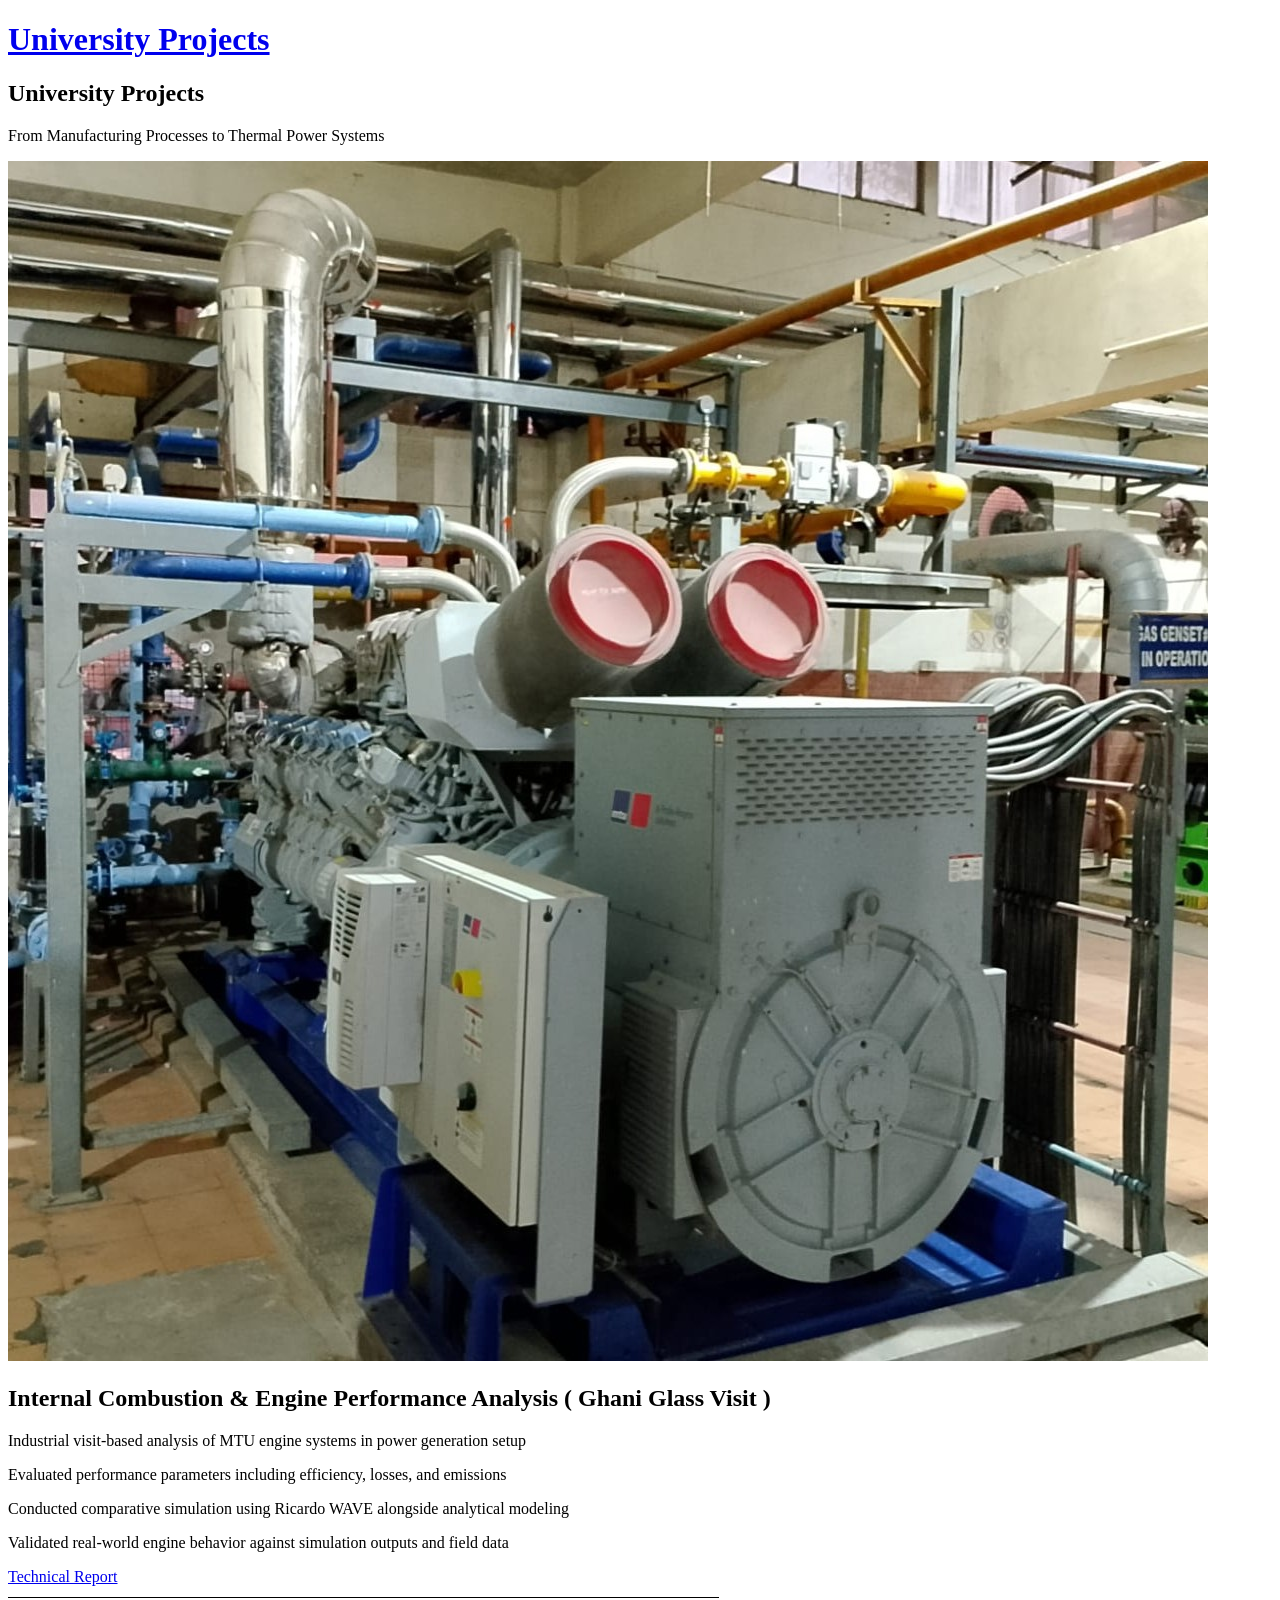
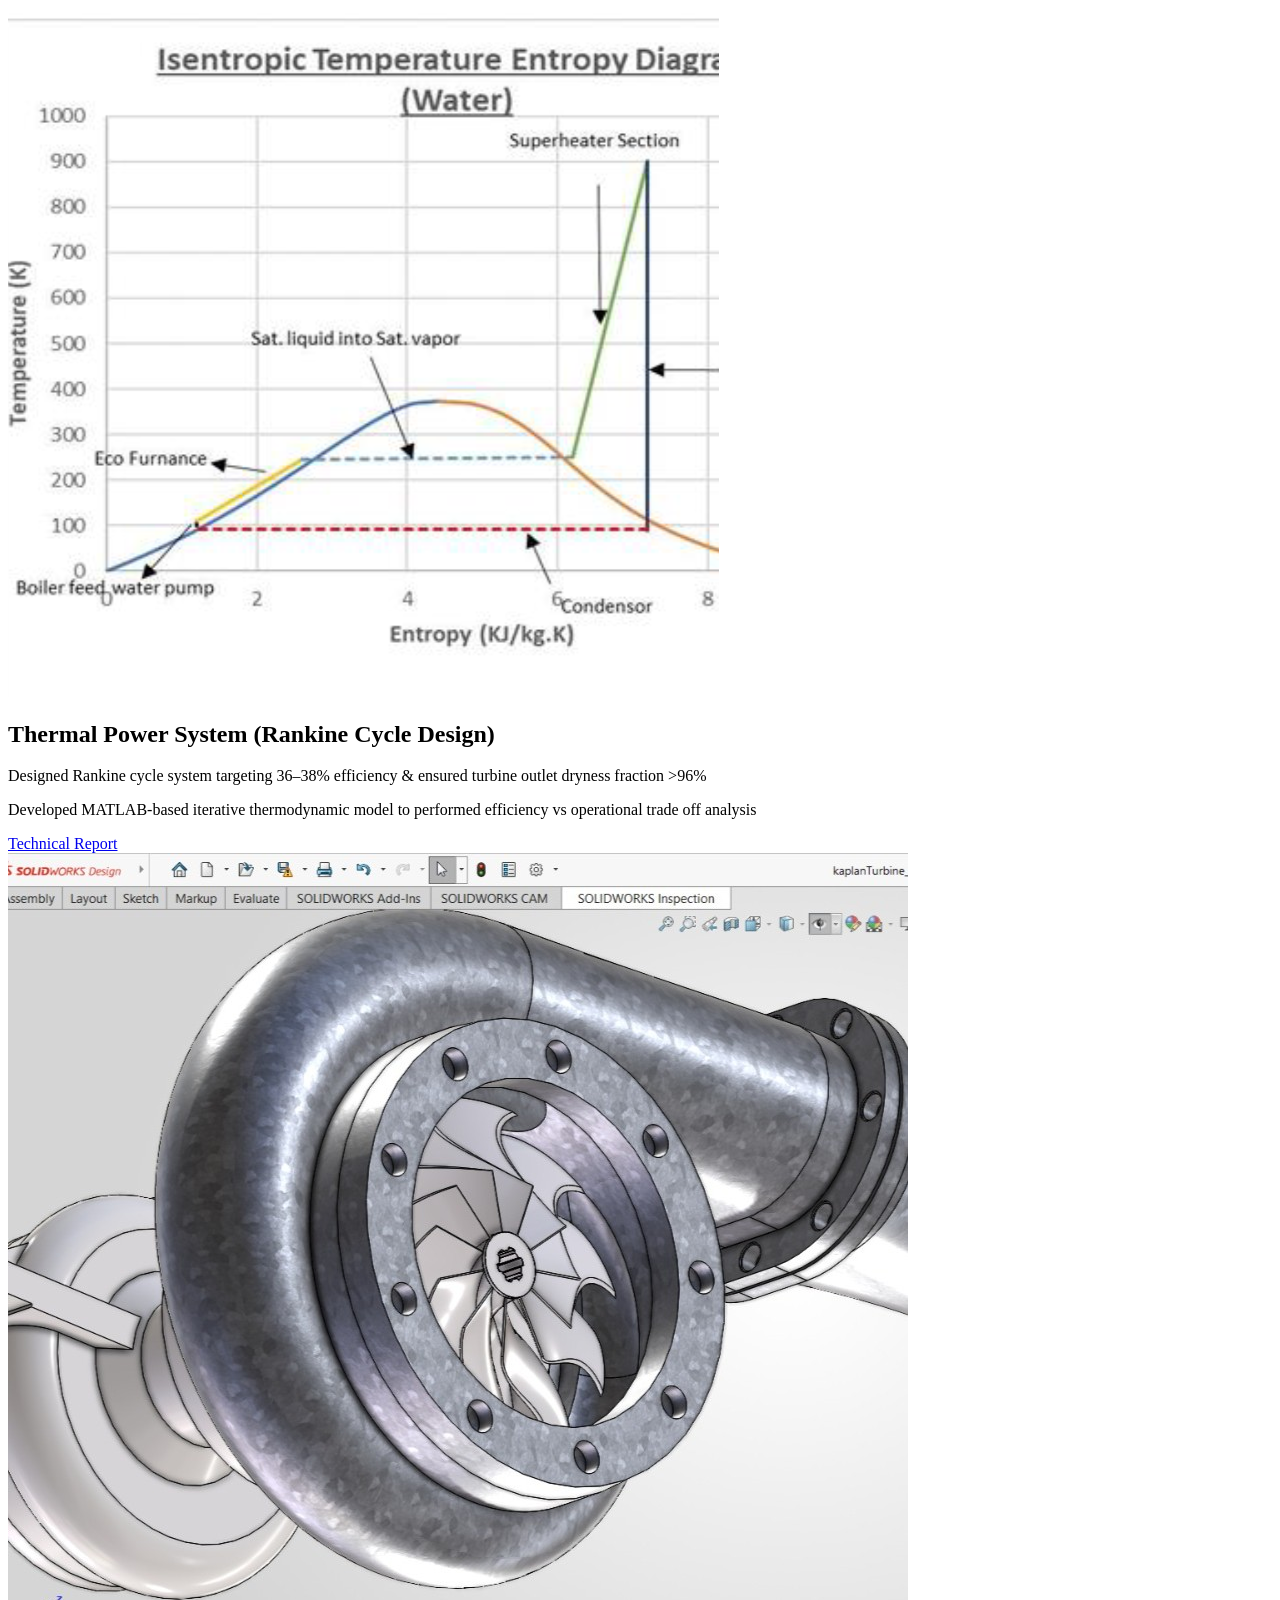
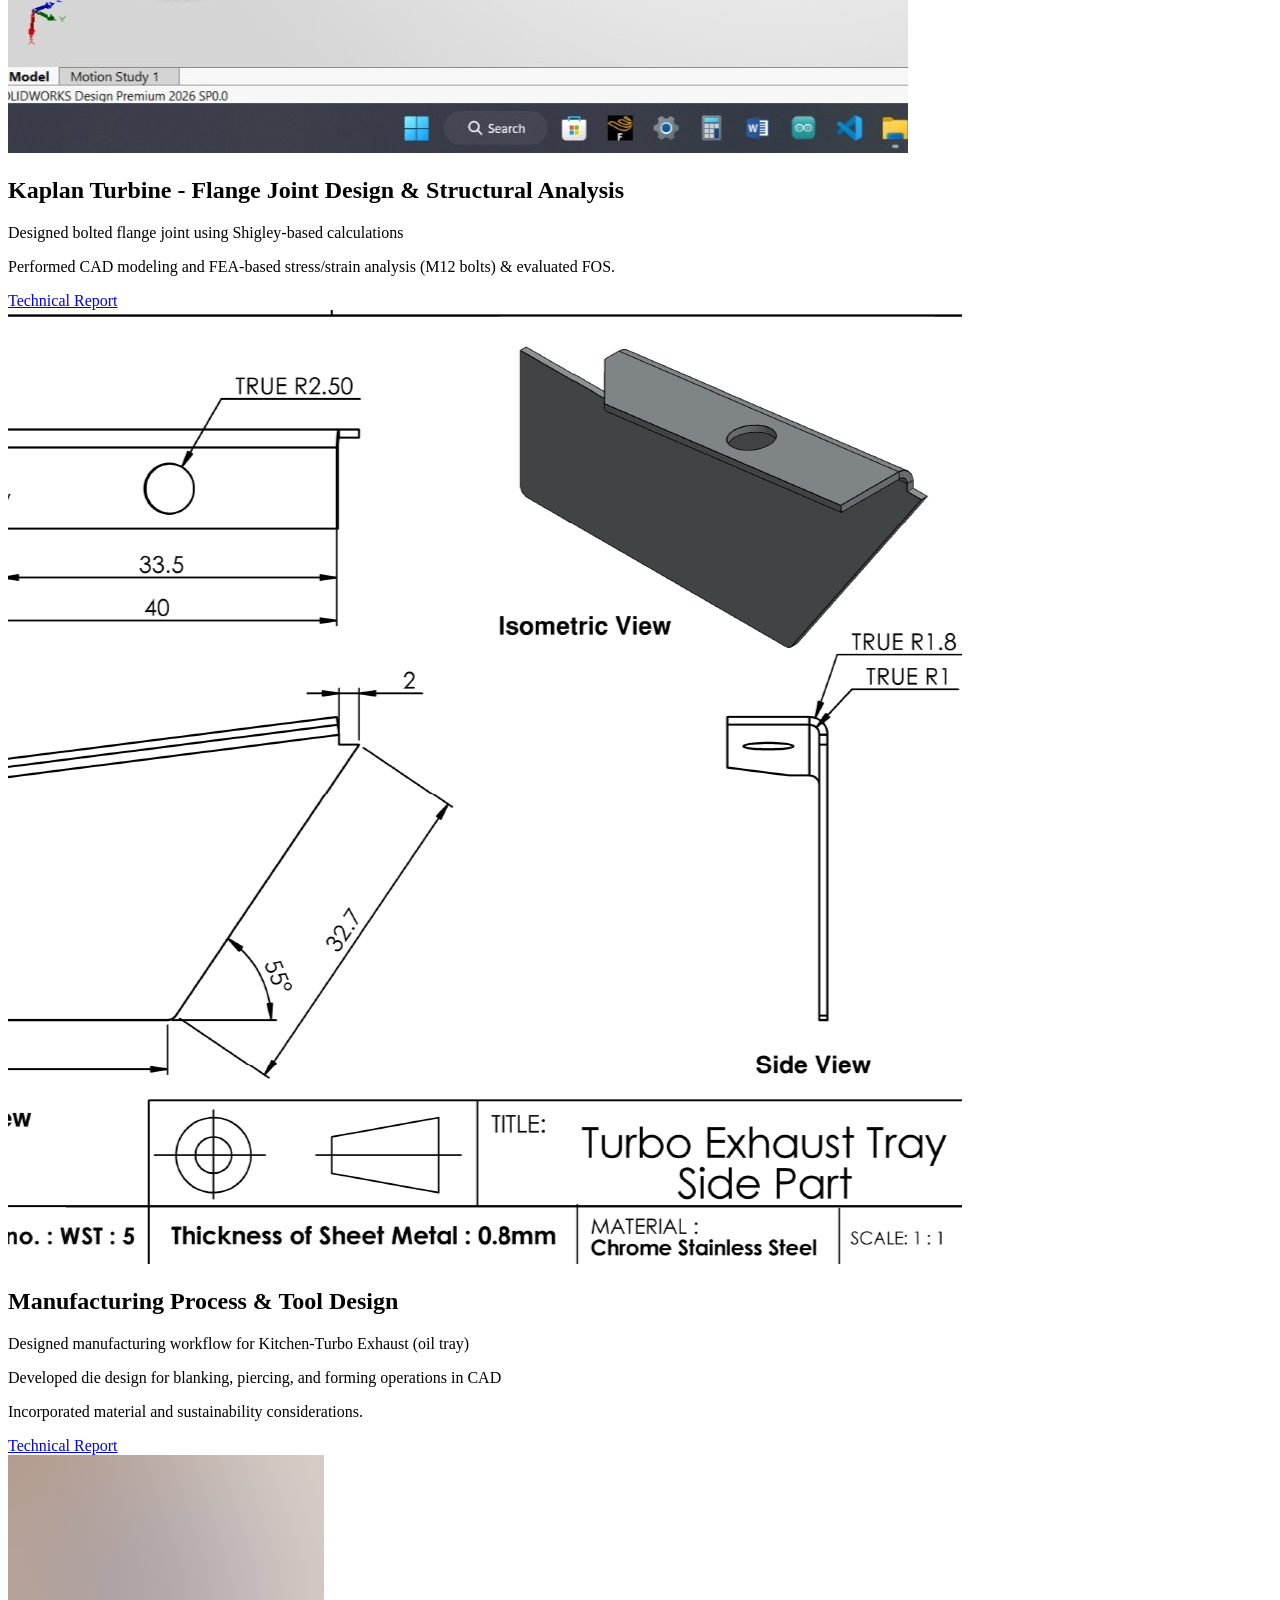
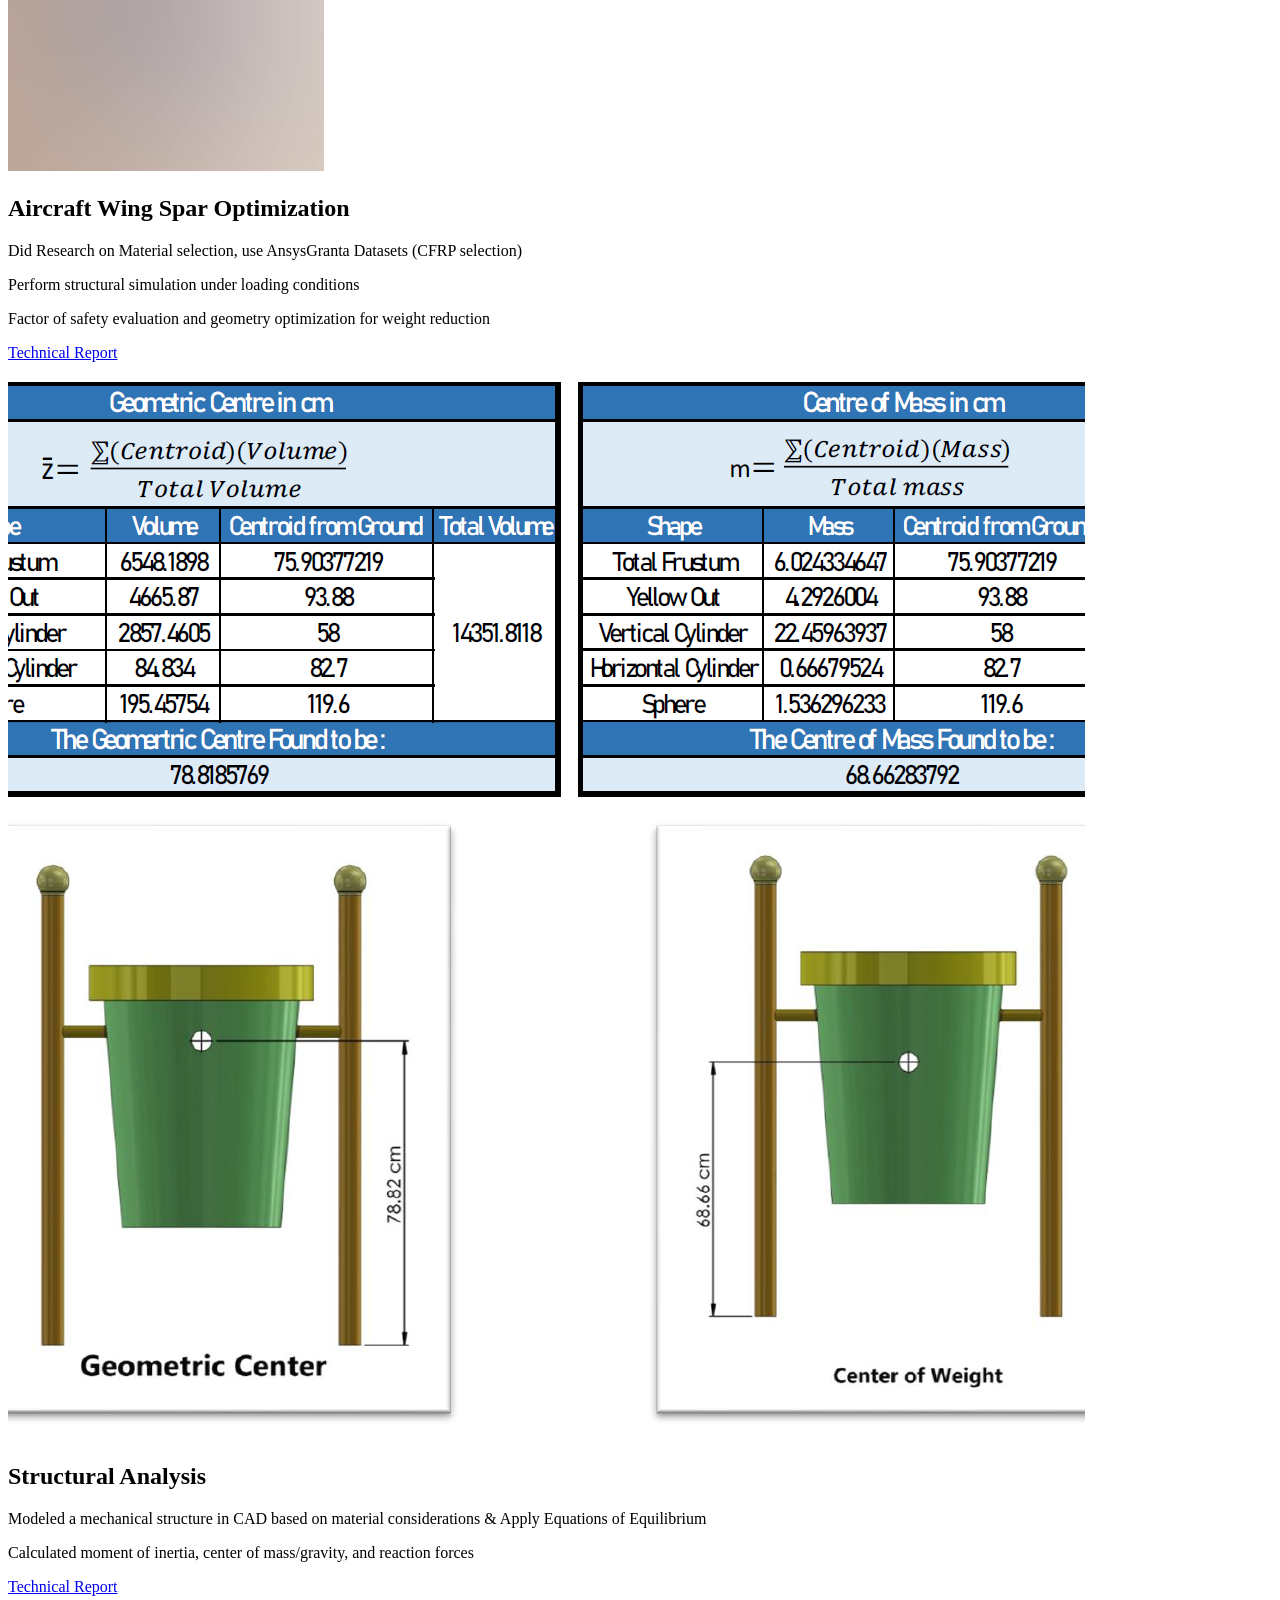
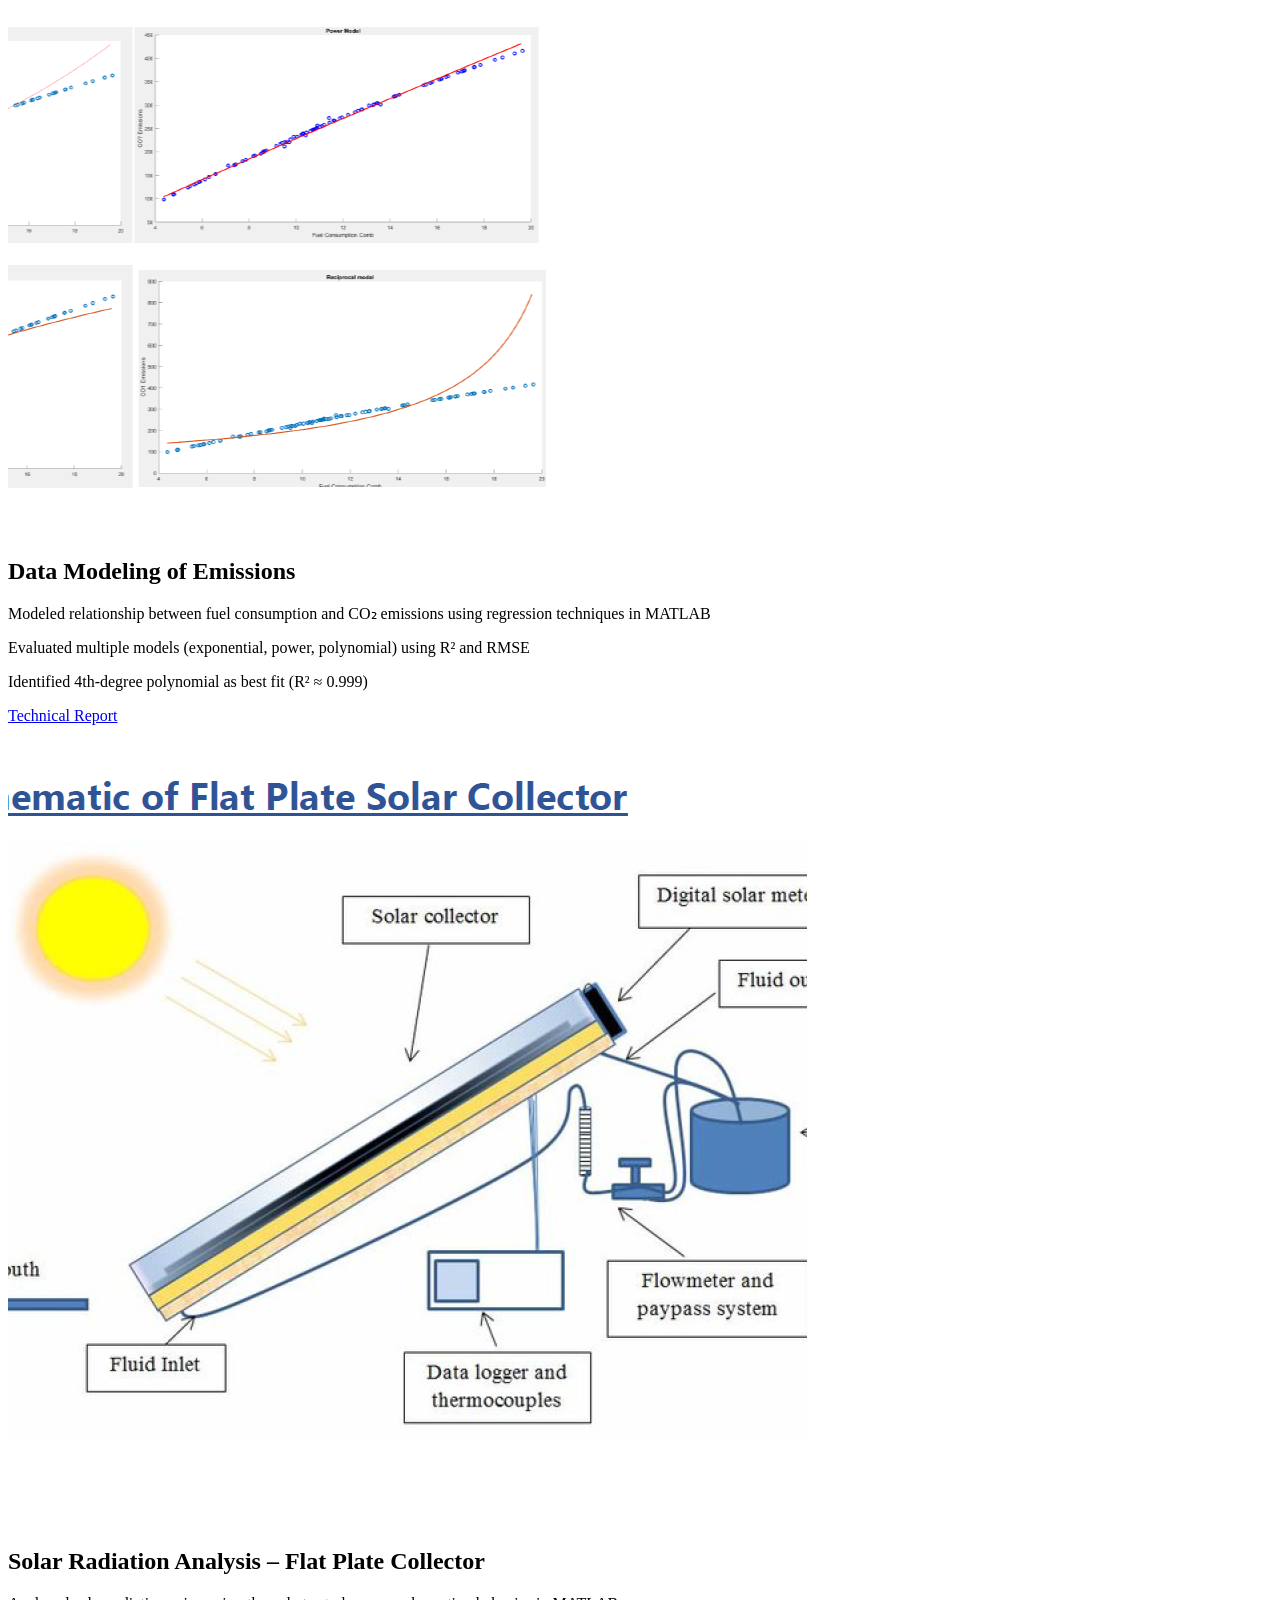
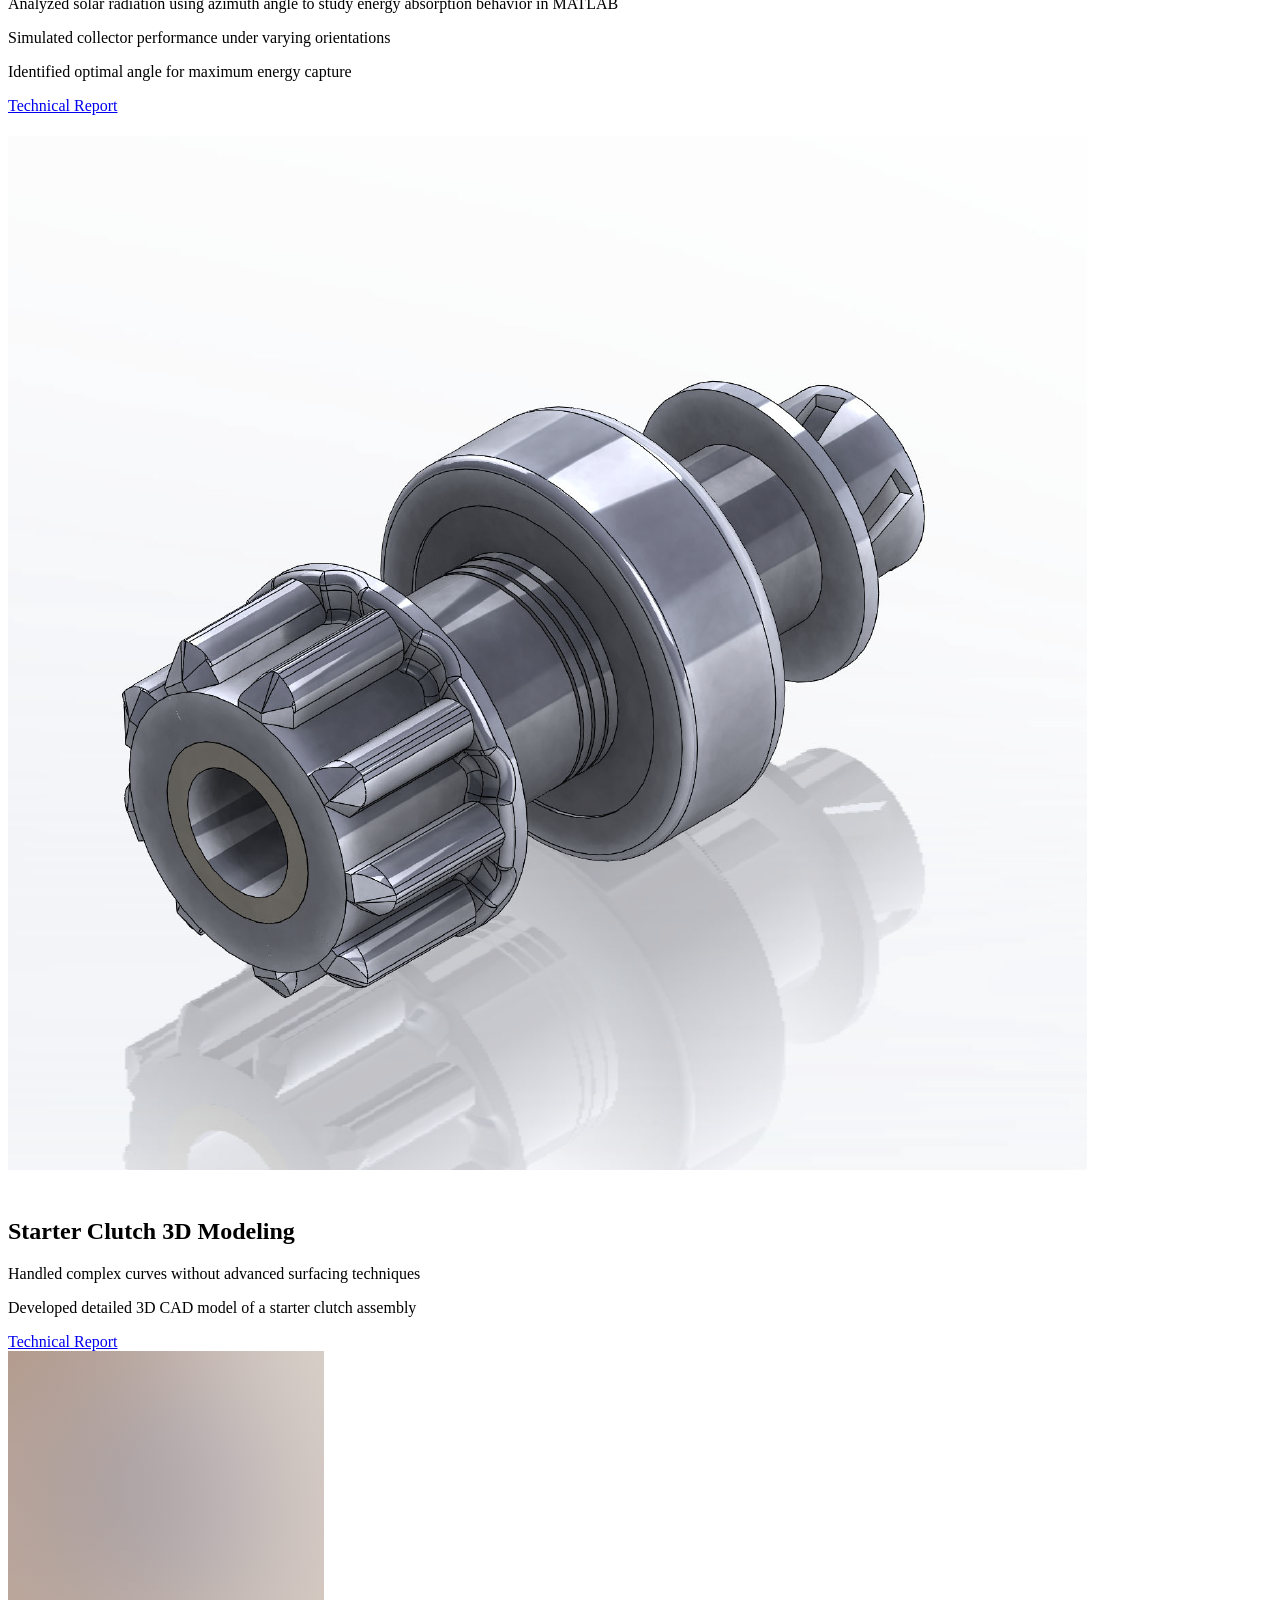
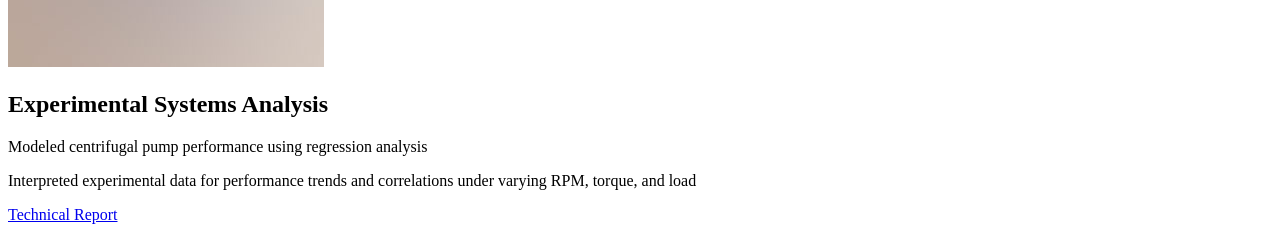
==== page2.html @ 6cd852c3 "Add files via upload initial Commit" ====
<!DOCTYPE HTML>
<!--
	Solid State by HTML5 UP
	html5up.net | @ajlkn
	Free for personal and commercial use under the CCA 3.0 license (html5up.net/license)
-->
<html>
	<head>
		<title>University Projects</title>
		<meta charset="utf-8" />
		<meta name="viewport" content="width=device-width, initial-scale=1, user-scalable=no" />
		<link rel="stylesheet" href="assets2/css/main.css" />
		<noscript><link rel="stylesheet" href="assets2/css/noscript.css" /></noscript>
	</head>
	<body class="is-preload">

		<!-- Page Wrapper -->
			<div id="page-wrapper">

				<!-- Header -->
					<header id="header" class="alt">
						<h1><a href="page2.html">University Projects</a></h1>
						<!-- <nav>
							<a href="#menu">Menu</a>
						</nav> -->
					</header>

				<!-- Menu -->
					<!-- <nav id="menu">
						<div class="inner">
							<h2>Menu</h2>
							<ul class="links">
								<li><a href="page2.html">Home</a></li>
								<li><a href="generic2.html">Generic</a></li>
								<li><a href="elements2.html">Elements</a></li>
								<li><a href="#">Log In</a></li>
								<li><a href="#">Sign Up</a></li>
							</ul>
							<a href="#" class="close">Close</a>
						</div>
					</nav> -->

				<!-- Banner -->
					<section id="banner">
						<div class="inner">
							<div class="logo"><span class="icon fa-gem"></span></div>
							<h2>University Projects</h2>
							<p>From Manufacturing Processes to Thermal Power Systems <a href="http://html5up.net"></a></p>
						</div>
					</section>

				<!-- Wrapper -->
					<section id="wrapper">

						<!-- One -->
							<section id="one" class="wrapper spotlight style1">
								<div class="inner">
									<a href="#" class="image"><img src="images2/ice.jpeg" alt="" /></a>
									<div class="content">
										<h2 class="major">Internal Combustion & Engine Performance Analysis ( Ghani Glass Visit )</h2>
										<p>Industrial visit-based analysis of MTU engine systems in power generation setup</p>
										<p>Evaluated performance parameters including efficiency, losses, and emissions</p>
										<p>Conducted comparative simulation using Ricardo WAVE alongside analytical modeling</p>
										<p>Validated real-world engine behavior against simulation outputs and field data</p>
										<a href="#" class="special">Technical Report</a>
									</div>
								</div>
							</section>

						<!-- Two -->
							<section id="two" class="wrapper alt spotlight style2">
								<div class="inner">
									<a href="#" class="image"><img src="images2/thermal1.png" alt="" /></a>
									<div class="content">
										<h2 class="major">Thermal Power System (Rankine Cycle Design)</h2>
										<p>Designed Rankine cycle system targeting 36–38% efficiency & ensured turbine outlet dryness fraction >96%</p>
										<p>Developed MATLAB-based iterative thermodynamic model to performed efficiency vs operational trade off analysis</p>
										
										<a href="https://drive.google.com/file/d/1nB_y5zbzq7R1Y7K7EB54HgK-0HWBAfYI/view?usp=sharing" target="_blank" class="special">Technical Report</a>
									</div>
								</div>
							</section>
								<!-- three -->
							<section id="one" class="wrapper spotlight style1">
								<div class="inner">
									<a href="#" class="image"><img src="images2/kp.jpeg" alt="" /></a>
									<div class="content">
										<h2 class="major">Kaplan Turbine - Flange Joint Design & Structural Analysis</h2>
										<p>Designed bolted flange joint using Shigley-based calculations</p>
										<p>Performed CAD modeling and FEA-based stress/strain analysis (M12 bolts) & evaluated FOS.</p>
										
										<a href="https://drive.google.com/file/d/1I39RmZcMcmU6kGN0QCAxuAPdp74fzm7q/view?usp=sharing" target="_blank" class="special">Technical Report</a>
									</div>
								</div>
							</section>

						<!-- four -->
							<section id="two" class="wrapper alt spotlight style2">
								<div class="inner">
									<a href="#" class="image"><img src="images2/mp1.png" alt="" /></a>
									<div class="content">
										<h2 class="major">Manufacturing Process & Tool Design</h2>
										<p>Designed manufacturing workflow for Kitchen-Turbo Exhaust (oil tray)</p>
										<p>Developed die design for blanking, piercing, and forming operations in CAD</p>
										<p>Incorporated material and sustainability considerations.</p>
										<a href="https://drive.google.com/file/d/1ueMYHFxAMDMn1oSh8d081AZLS5Joyvjn/view?usp=sharing" target="_blank" class="special">Technical Report</a>
									</div>
								</div>
							</section>
								<!-- five -->
							<section id="one" class="wrapper spotlight style1">
								<div class="inner">
									<a href="#" class="image"><img src="images/pic01.jpg" alt="" /></a>
									<div class="content">
										<h2 class="major">Aircraft Wing Spar Optimization</h2>
										<p>Did Research on Material selection, use AnsysGranta Datasets (CFRP selection)</p>
										<p>Perform structural simulation under loading conditions</p>
										<p>Factor of safety evaluation and geometry optimization for weight reduction</p>
										<a href="#" class="special">Technical Report</a>
									</div>
								</div>
							</section>

						<!-- six -->
							<section id="two" class="wrapper alt spotlight style2">
								<div class="inner">
									<a href="#" class="image"><img src="images2/Screenshot 2026-04-25 114020.png" alt="" /></a>
									<div class="content">
										<h2 class="major">Structural Analysis</h2>
										<p>Modeled a mechanical structure in CAD based on material considerations & Apply Equations of Equilibrium</p>
										<p>Calculated moment of inertia, center of mass/gravity, and reaction forces</p>
										<a href="https://drive.google.com/file/d/1sSp8M_a8eYDhjQosZzx58i2chsdJaMkI/view?usp=sharing" target="_blank" class="special">Technical Report</a>
									</div>
								</div>
							</section>
							<!-- 7 -->
							<section id="one" class="wrapper spotlight style1">
								<div class="inner">
									<a href="#" class="image"><img src="images2/Emi.png" alt="" /></a>
									<div class="content">
										<h2 class="major">Data Modeling of Emissions</h2>
										<p>Modeled relationship between fuel consumption and CO₂ emissions using regression techniques in MATLAB</p>
										<p>Evaluated multiple models (exponential, power, polynomial) using R² and RMSE</p>
										<p>Identified 4th-degree polynomial as best fit (R² ≈ 0.999)</p>
										<a href="https://drive.google.com/file/d/1Tia5TFleMOqprsgIyOMqoF8LqKXmfZaQ/view?usp=sharing" class="special" target="_blank">Technical Report</a>
									</div>
								</div>
							</section>

						<!-- 8 -->
							<section id="two" class="wrapper alt spotlight style2">
								<div class="inner">
									<a href="#" class="image"><img src="images2/Solar3.png" alt="" /></a>
									<div class="content">
										<h2 class="major">Solar Radiation Analysis – Flat Plate Collector</h2>
										<p>Analyzed solar radiation using azimuth angle to study energy absorption behavior in MATLAB</p>
										<p>Simulated collector performance under varying orientations</p>
										<p>Identified optimal angle for maximum energy capture</p>
										<a href="https://drive.google.com/file/d/1IbLuUAK3kCj7lvJBvNewKoncTzyoCCqj/view?usp=sharing" target="_blank" class="special">Technical Report</a>
									</div>
								</div>
							</section>
								<!-- 9 -->
							<section id="one" class="wrapper spotlight style2">
								<div class="inner">
									<a href="#" class="image"><img src="images2/Starter3.png" alt="" /></a>
									<div class="content">
										<h2 class="major">Starter Clutch 3D Modeling</h2>
										<p>Handled complex curves without advanced surfacing techniques</p>
										<p>Developed detailed 3D CAD model of a starter clutch assembly</p>
										
										<a href="https://drive.google.com/file/d/1pSkTH160Y3tqA0kxsOM-logdxmkZ5QwZ/view?usp=sharing" target="_blank" class="special">Technical Report</a>
									</div>
								</div>
							</section>

							<!-- 10 -->
							<section id="two" class="wrapper alt spotlight style2">
								<div class="inner">
									<a href="#" class="image"><img src="images/pic01.jpg" alt="" /></a>
									<div class="content">
										<h2 class="major">Experimental Systems Analysis</h2>
										<p>Modeled centrifugal pump performance using regression analysis</p>
										<p>Interpreted experimental data for performance trends and correlations under varying RPM, torque, and load</p>
										<a href="#" class="special">Technical Report</a>
									</div>
								</div>
							</section>

						

							</div>

		<!-- Scripts -->
			<script src="assets/js/jquery.min.js"></script>
			<script src="assets/js/jquery.scrollex.min.js"></script>
			<script src="assets/js/browser.min.js"></script>
			<script src="assets/js/breakpoints.min.js"></script>
			<script src="assets/js/util.js"></script>
			<script src="assets/js/main.js"></script>

	</body>
</html>
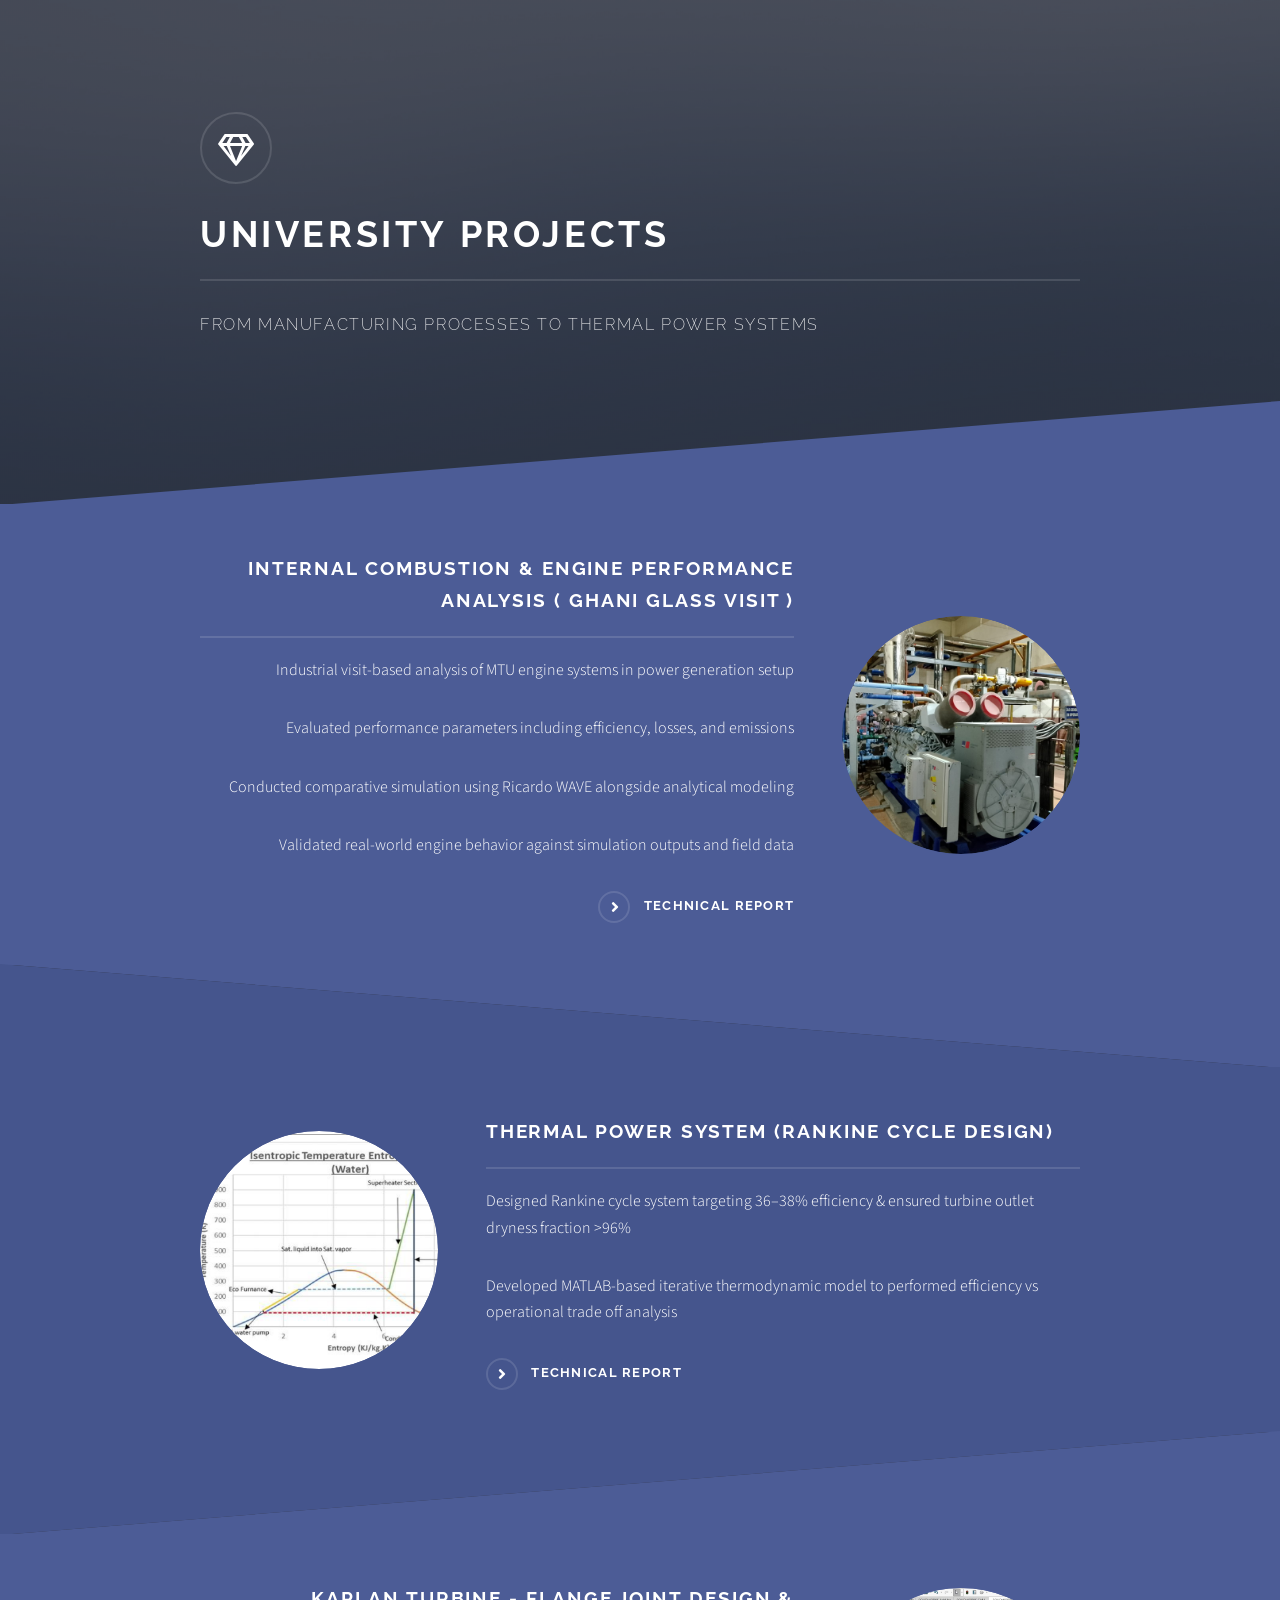
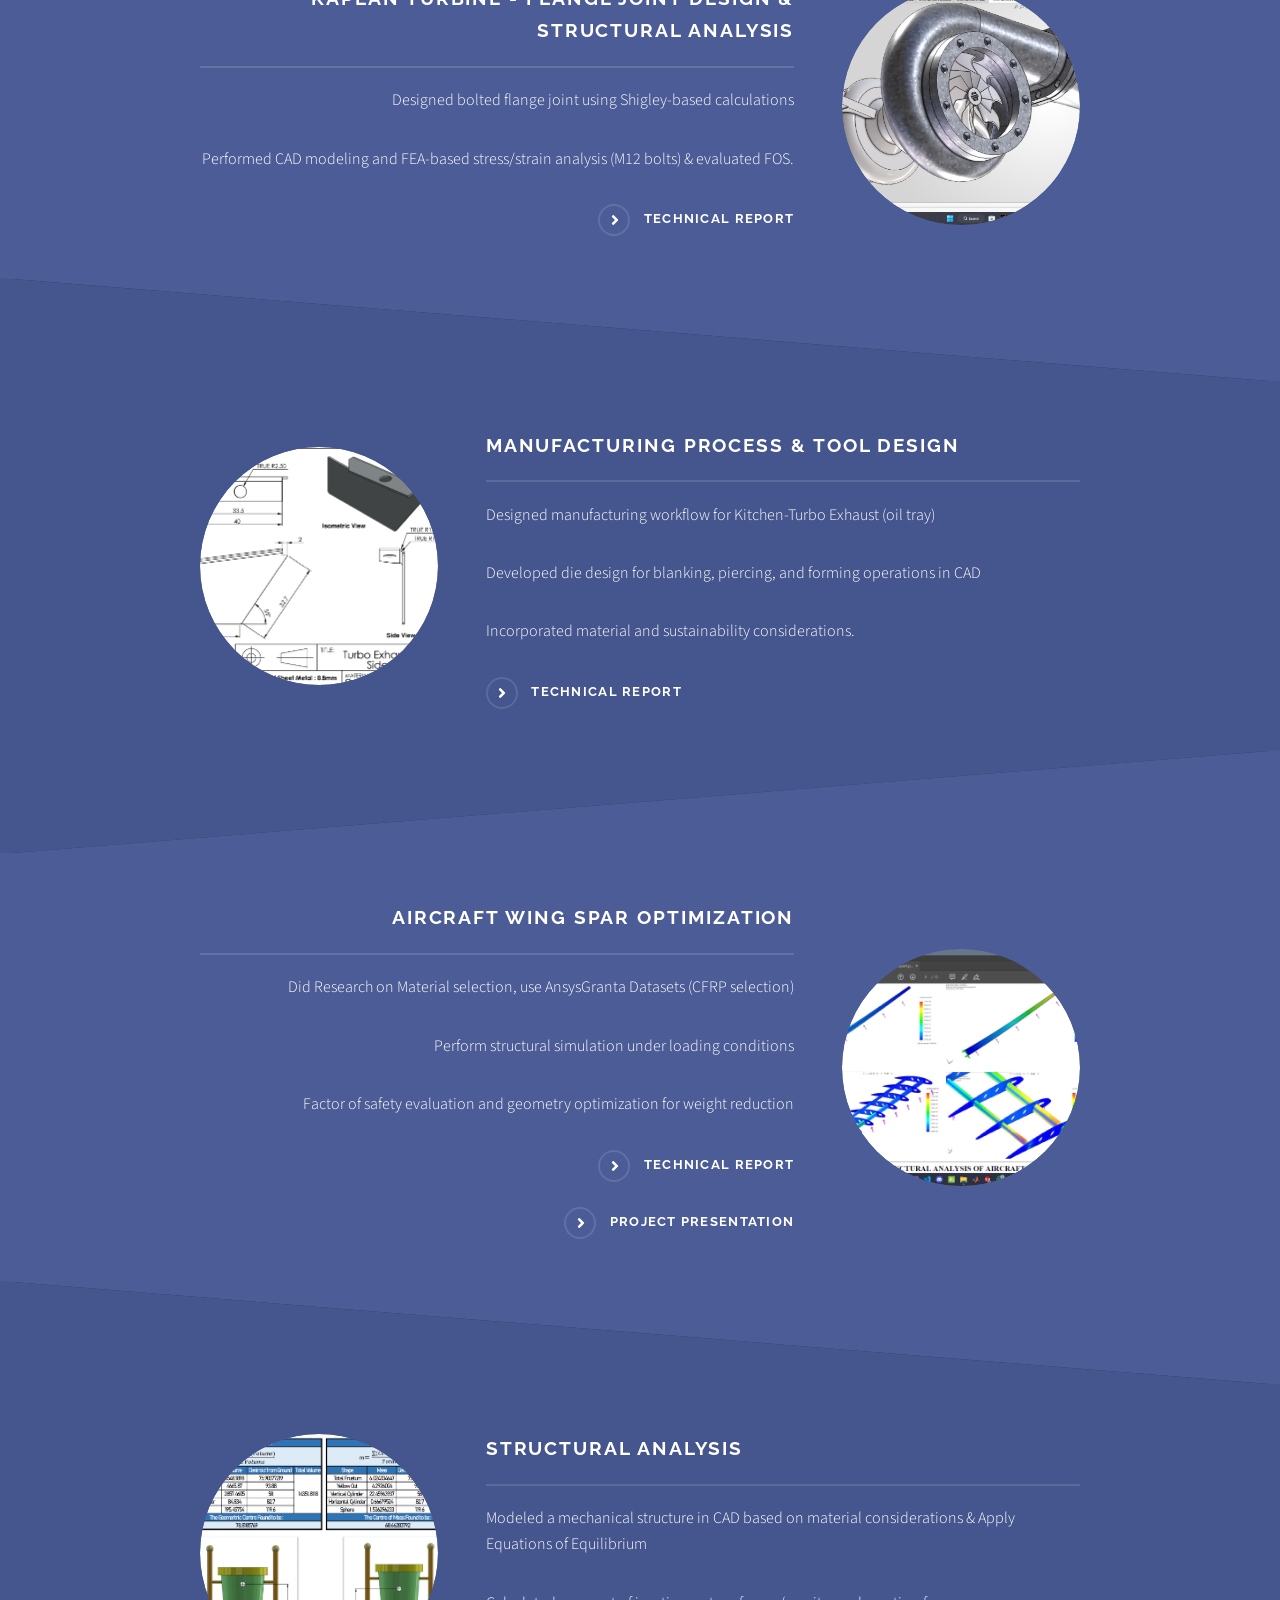
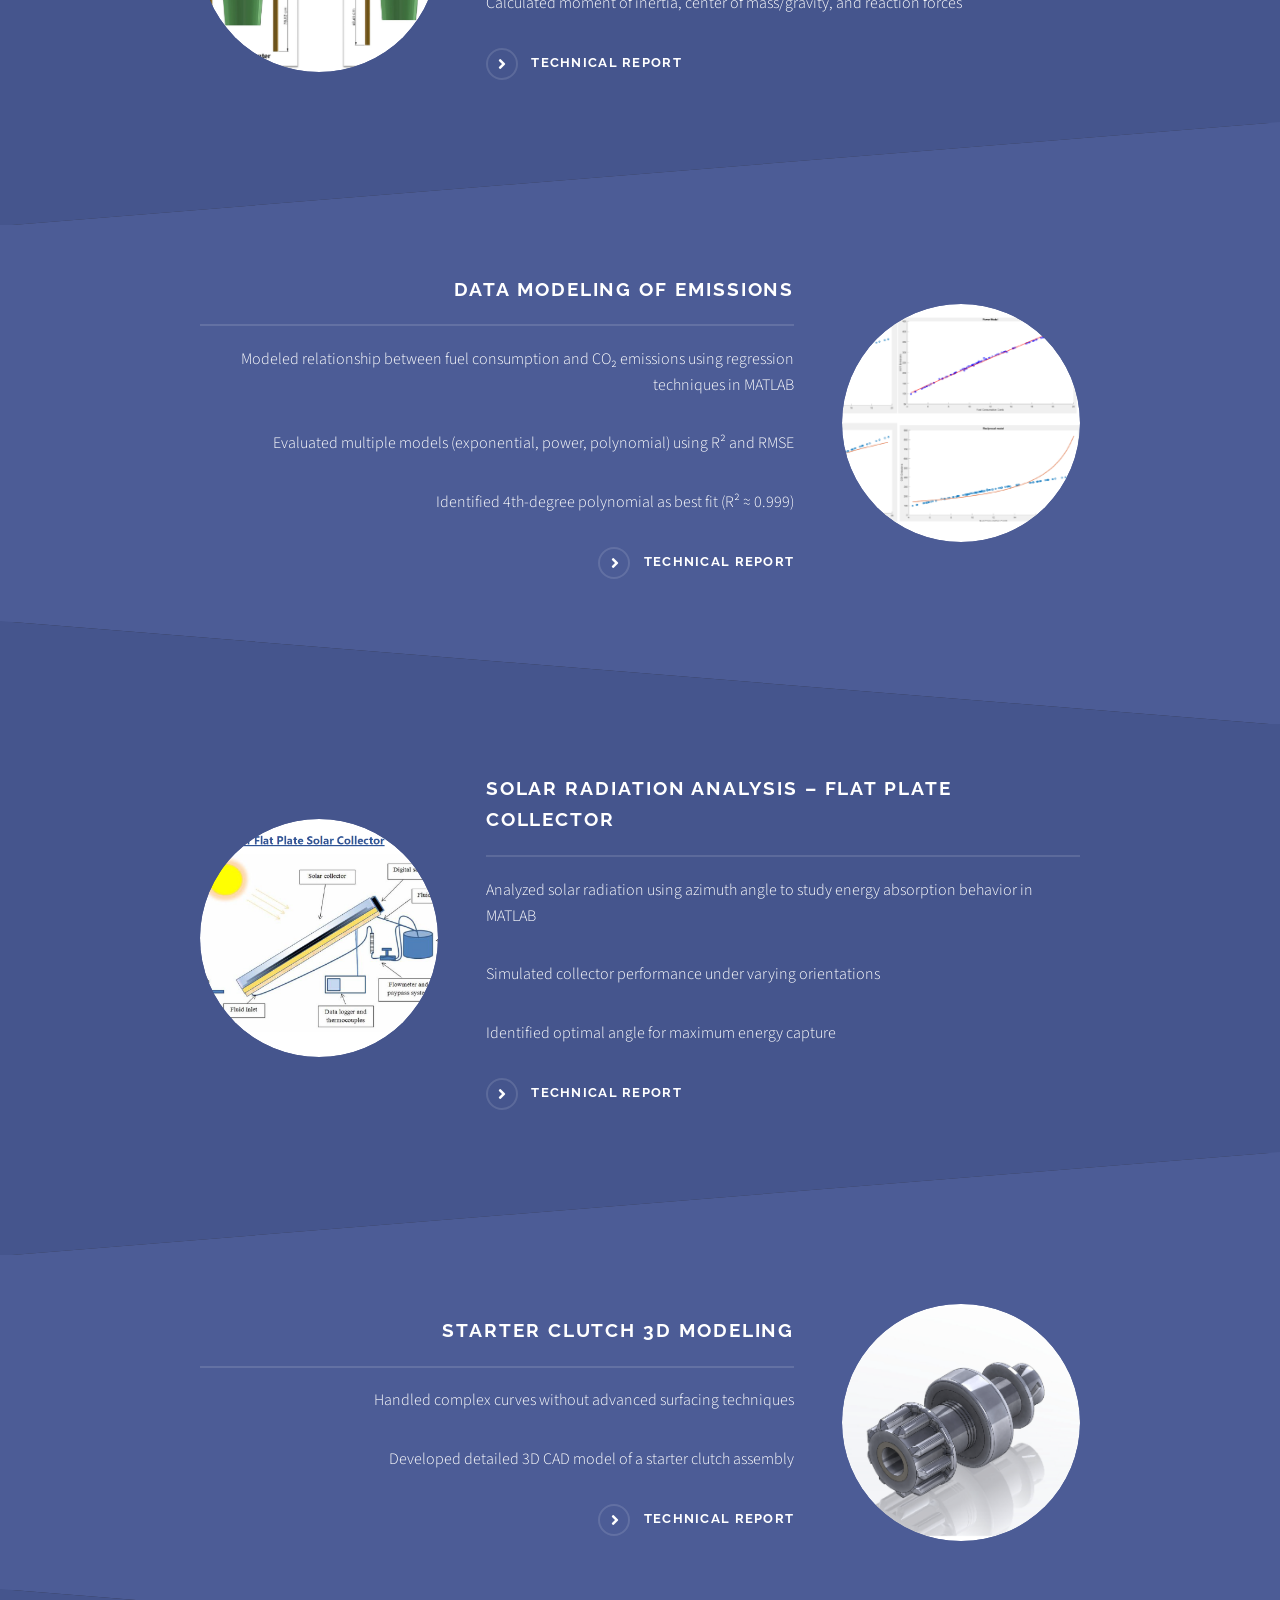
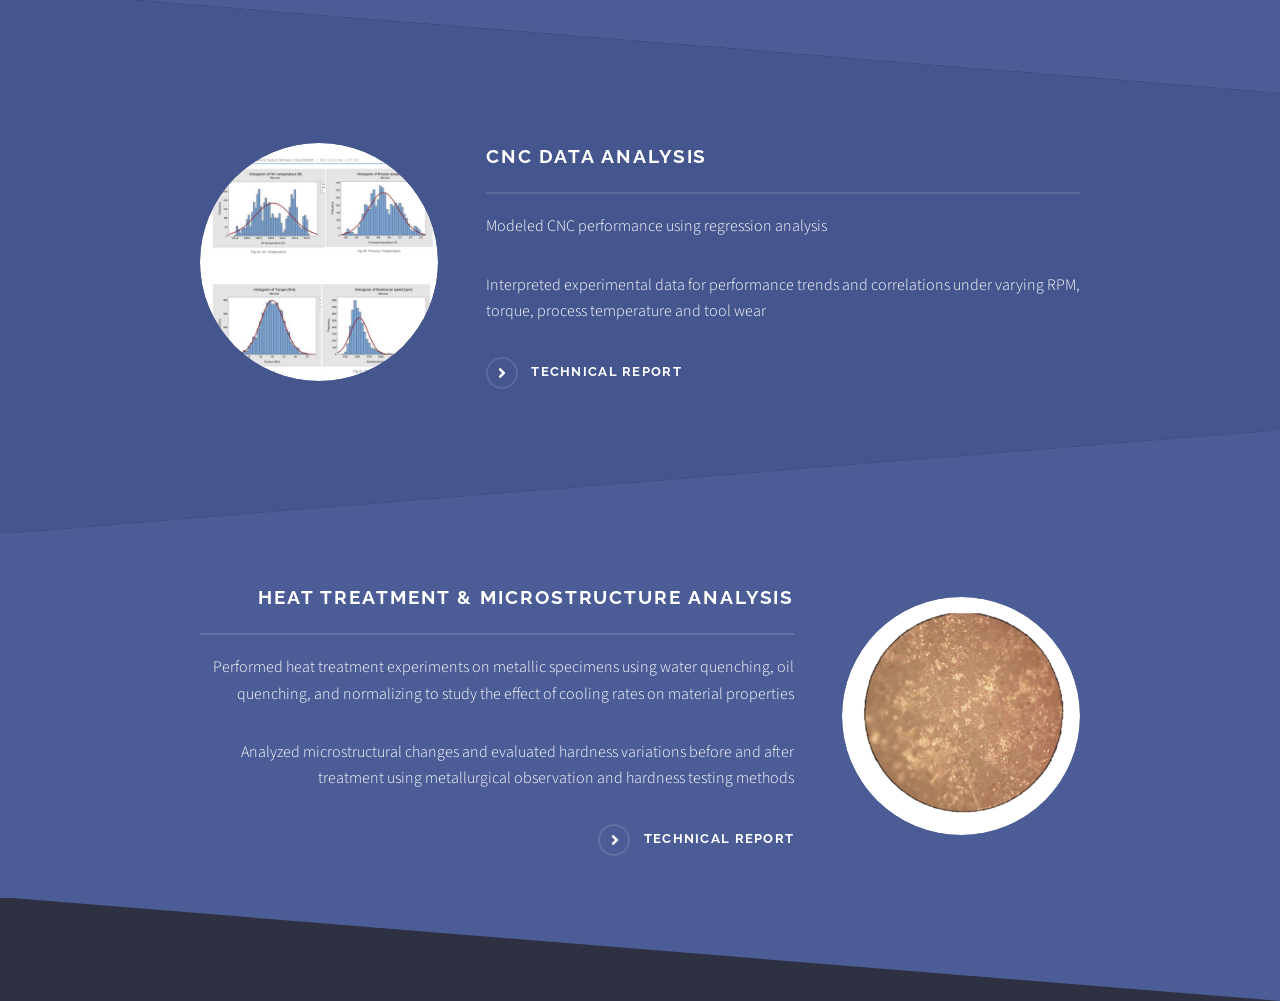
==== commit 8e8503af: "Add files via upload" ====
--- a/page2.html
+++ b/page2.html
@@ -110,13 +110,14 @@
 								<!-- five -->
 							<section id="one" class="wrapper spotlight style1">
 								<div class="inner">
-									<a href="#" class="image"><img src="images/pic01.jpg" alt="" /></a>
+									<a href="#" class="image"><img src="images2/mmcep.png" alt="" /></a>
 									<div class="content">
 										<h2 class="major">Aircraft Wing Spar Optimization</h2>
 										<p>Did Research on Material selection, use AnsysGranta Datasets (CFRP selection)</p>
 										<p>Perform structural simulation under loading conditions</p>
 										<p>Factor of safety evaluation and geometry optimization for weight reduction</p>
-										<a href="#" class="special">Technical Report</a>
+										<a href="https://drive.google.com/file/d/16OZqbTXIcZxUdT33r4aqB0V0rzRsE6IL/view?usp=sharing" target="_blank" class="special">Technical Report</a>
+										<a href="https://drive.google.com/file/d/1wa6Wxf94qxTJqArv-K-8enDLJGVSOX8e/view?usp=sharing" target="_blank" class="special">Project Presentation</a>
 									</div>
 								</div>
 							</section>
@@ -161,7 +162,7 @@
 								</div>
 							</section>
 								<!-- 9 -->
-							<section id="one" class="wrapper spotlight style2">
+							<section id="one" class="wrapper spotlight style1">
 								<div class="inner">
 									<a href="#" class="image"><img src="images2/Starter3.png" alt="" /></a>
 									<div class="content">
@@ -177,12 +178,26 @@
 							<!-- 10 -->
 							<section id="two" class="wrapper alt spotlight style2">
 								<div class="inner">
-									<a href="#" class="image"><img src="images/pic01.jpg" alt="" /></a>
-									<div class="content">
-										<h2 class="major">Experimental Systems Analysis</h2>
-										<p>Modeled centrifugal pump performance using regression analysis</p>
-										<p>Interpreted experimental data for performance trends and correlations under varying RPM, torque, and load</p>
-										<a href="#" class="special">Technical Report</a>
+									<a href="#" class="image"><img src="images2/apsoel.png" alt="" /></a>
+									<div class="content">
+										<h2 class="major">CNC Data Analysis</h2>
+										<p>Modeled CNC performance using regression analysis</p>
+										<p>Interpreted experimental data for performance trends and correlations under varying RPM, torque, process temperature and tool wear</p>
+										<a href="https://drive.google.com/file/d/16ZImOE0mQJ9dYEjICdqBpQY5H_O5ClXy/view?usp=sharing" target="_blank" class="special">Technical Report</a>
+									</div>
+								</div>
+							</section>
+
+								<!-- 11 -->
+							<section id="one" class="wrapper spotlight style1">
+								<div class="inner">
+									<a href="#" class="image"><img src="images2/mmoel.png" alt="" /></a>
+									<div class="content">
+										<h2 class="major">Heat Treatment & Microstructure Analysis</h2>
+										<p>Performed heat treatment experiments on metallic specimens using water quenching, oil quenching, and normalizing to study the effect of cooling rates on material properties</p>
+										<p>Analyzed microstructural changes and evaluated hardness variations before and after treatment using metallurgical observation and hardness testing methods</p>
+										
+										<a href="https://drive.google.com/file/d/1e_yvmYlmP5yLnzoNM-LthKLJgfrtrH_2/view?usp=sharing" target="_blank" class="special">Technical Report</a>
 									</div>
 								</div>
 							</section>
--- a/assets2/css/main.css
+++ b/assets2/css/main.css
@@ -0,0 +1,4156 @@
+@import url(fontawesome-all.min.css);
+@import url("https://fonts.googleapis.com/css?family=Raleway:200,700|Source+Sans+Pro:300,600,300italic,600italic");
+
+/*
+	Solid State by HTML5 UP
+	html5up.net | @ajlkn
+	Free for personal and commercial use under the CCA 3.0 license (html5up.net/license)
+*/
+
+html, body, div, span, applet, object,
+iframe, h1, h2, h3, h4, h5, h6, p, blockquote,
+pre, a, abbr, acronym, address, big, cite,
+code, del, dfn, em, img, ins, kbd, q, s, samp,
+small, strike, strong, sub, sup, tt, var, b,
+u, i, center, dl, dt, dd, ol, ul, li, fieldset,
+form, label, legend, table, caption, tbody,
+tfoot, thead, tr, th, td, article, aside,
+canvas, details, embed, figure, figcaption,
+footer, header, hgroup, menu, nav, output, ruby,
+section, summary, time, mark, audio, video {
+	margin: 0;
+	padding: 0;
+	border: 0;
+	font-size: 100%;
+	font: inherit;
+	vertical-align: baseline;}
+
+article, aside, details, figcaption, figure,
+footer, header, hgroup, menu, nav, section {
+	display: block;}
+
+body {
+	line-height: 1;
+}
+
+ol, ul {
+	list-style: none;
+}
+
+blockquote, q {
+	quotes: none;
+}
+
+	blockquote:before, blockquote:after, q:before, q:after {
+		content: '';
+		content: none;
+	}
+
+table {
+	border-collapse: collapse;
+	border-spacing: 0;
+}
+
+body {
+	-webkit-text-size-adjust: none;
+}
+
+mark {
+	background-color: transparent;
+	color: inherit;
+}
+
+input::-moz-focus-inner {
+	border: 0;
+	padding: 0;
+}
+
+input, select, textarea {
+	-moz-appearance: none;
+	-webkit-appearance: none;
+	-ms-appearance: none;
+	appearance: none;
+}
+
+/* Basic */
+
+	@-ms-viewport {
+		width: device-width;
+	}
+
+	body {
+		-ms-overflow-style: scrollbar;
+	}
+
+	@media screen and (max-width: 480px) {
+
+		html, body {
+			min-width: 320px;
+		}
+
+	}
+
+	html {
+		box-sizing: border-box;
+	}
+
+	*, *:before, *:after {
+		box-sizing: inherit;
+	}
+
+	body {
+		background-color: #2e3141;
+		background-image: linear-gradient(to top, rgba(46, 49, 65, 0.8), rgba(46, 49, 65, 0.8)), url("../../images/bg.jpg");
+		background-size: auto,
+ cover;
+		background-attachment: fixed,
+ fixed;
+		background-position: center,
+ center;
+	}
+
+		body.is-preload *, body.is-preload *:before, body.is-preload *:after {
+			-moz-animation: none !important;
+			-webkit-animation: none !important;
+			-ms-animation: none !important;
+			animation: none !important;
+			-moz-transition: none !important;
+			-webkit-transition: none !important;
+			-ms-transition: none !important;
+			transition: none !important;
+		}
+
+/* Type */
+
+	body, input, select, textarea {
+		color: #ffffff;
+		font-family: "Source Sans Pro", Helvetica, sans-serif;
+		font-size: 16.5pt;
+		font-weight: 300;
+		line-height: 1.65;
+	}
+
+		@media screen and (max-width: 1680px) {
+
+			body, input, select, textarea {
+				font-size: 13pt;
+			}
+
+		}
+
+		@media screen and (max-width: 1280px) {
+
+			body, input, select, textarea {
+				font-size: 12pt;
+			}
+
+		}
+
+		@media screen and (max-width: 980px) {
+
+			body, input, select, textarea {
+				font-size: 12pt;
+			}
+
+		}
+
+		@media screen and (max-width: 736px) {
+
+			body, input, select, textarea {
+				font-size: 12pt;
+			}
+
+		}
+
+		@media screen and (max-width: 480px) {
+
+			body, input, select, textarea {
+				font-size: 12pt;
+			}
+
+		}
+
+	a {
+		-moz-transition: color 0.2s ease-in-out, border-bottom-color 0.2s ease-in-out;
+		-webkit-transition: color 0.2s ease-in-out, border-bottom-color 0.2s ease-in-out;
+		-ms-transition: color 0.2s ease-in-out, border-bottom-color 0.2s ease-in-out;
+		transition: color 0.2s ease-in-out, border-bottom-color 0.2s ease-in-out;
+		border-bottom: dotted 1px rgba(255, 255, 255, 0.35);
+		color: #ffffff;
+		text-decoration: none;
+	}
+
+		a:hover {
+			border-bottom-color: transparent;
+			color: #ffffff !important;
+		}
+
+		a.special:not(.button) {
+			text-decoration: none;
+			border-bottom: 0;
+			display: block;
+			font-family: Raleway, Helvetica, sans-serif;
+			font-size: 0.8em;
+			font-weight: 700;
+			letter-spacing: 0.1em;
+			margin: 0 0 2em 0;
+			text-transform: uppercase;
+		}
+
+			a.special:not(.button):before {
+				-moz-osx-font-smoothing: grayscale;
+				-webkit-font-smoothing: antialiased;
+				display: inline-block;
+				font-style: normal;
+				font-variant: normal;
+				text-rendering: auto;
+				line-height: 1;
+				text-transform: none !important;
+				font-family: 'Font Awesome 5 Free';
+				font-weight: 900;
+			}
+
+			a.special:not(.button):before {
+				-moz-transition: background-color 0.2s ease-in-out;
+				-webkit-transition: background-color 0.2s ease-in-out;
+				-ms-transition: background-color 0.2s ease-in-out;
+				transition: background-color 0.2s ease-in-out;
+				border-radius: 100%;
+				border: solid 2px rgba(255, 255, 255, 0.125);
+				content: '\f105';
+				display: inline-block;
+				font-size: 1.25em;
+				height: 2em;
+				line-height: 1.75em;
+				margin-right: 0.85em;
+				text-align: center;
+				text-indent: 0.15em;
+				vertical-align: middle;
+				width: 2em;
+			}
+
+			a.special:not(.button):hover:before {
+				background-color: rgba(255, 255, 255, 0.025);
+			}
+
+			a.special:not(.button):active:before {
+				background-color: rgba(255, 255, 255, 0.075);
+			}
+
+	strong, b {
+		color: #ffffff;
+		font-weight: 600;
+	}
+
+	em, i {
+		font-style: italic;
+	}
+
+	p {
+		margin: 0 0 2em 0;
+	}
+
+	h1, h2, h3, h4, h5, h6 {
+		color: #ffffff;
+		font-family: Raleway, Helvetica, sans-serif;
+		font-weight: 700;
+		letter-spacing: 0.1em;
+		margin: 0 0 1em 0;
+		text-transform: uppercase;
+	}
+
+		h1 a, h2 a, h3 a, h4 a, h5 a, h6 a {
+			color: inherit;
+			text-decoration: none;
+			border-bottom: 0;
+		}
+
+		h1 span, h2 span, h3 span, h4 span, h5 span, h6 span {
+			font-weight: 200;
+		}
+
+		h1.major, h2.major, h3.major, h4.major, h5.major, h6.major {
+			padding-bottom: 1em;
+			border-bottom: solid 2px rgba(255, 255, 255, 0.125);
+		}
+
+	h2 {
+		font-size: 1.2em;
+	}
+
+	h3 {
+		font-size: 0.9em;
+	}
+
+	h4 {
+		font-size: 0.7em;
+	}
+
+	h5 {
+		font-size: 0.7em;
+	}
+
+	h6 {
+		font-size: 0.7em;
+	}
+
+	@media screen and (max-width: 736px) {
+
+		h2 {
+			font-size: 1em;
+		}
+
+		h3 {
+			font-size: 0.8em;
+		}
+
+	}
+
+	sub {
+		font-size: 0.8em;
+		position: relative;
+		top: 0.5em;
+	}
+
+	sup {
+		font-size: 0.8em;
+		position: relative;
+		top: -0.5em;
+	}
+
+	blockquote {
+		border-left: solid 4px rgba(255, 255, 255, 0.125);
+		font-style: italic;
+		margin: 0 0 2em 0;
+		padding: 0.5em 0 0.5em 2em;
+	}
+
+	code {
+		background: rgba(255, 255, 255, 0.025);
+		border-radius: 5px;
+		border: solid 2px rgba(255, 255, 255, 0.125);
+		font-family: "Courier New", monospace;
+		font-size: 0.9em;
+		margin: 0 0.25em;
+		padding: 0.25em 0.65em;
+	}
+
+	pre {
+		-webkit-overflow-scrolling: touch;
+		font-family: "Courier New", monospace;
+		font-size: 0.9em;
+		margin: 0 0 2em 0;
+	}
+
+		pre code {
+			display: block;
+			line-height: 1.75em;
+			padding: 1em 1.5em;
+			overflow-x: auto;
+		}
+
+	hr {
+		border: 0;
+		border-bottom: solid 2px rgba(255, 255, 255, 0.125);
+		margin: 2.5em 0;
+	}
+
+		hr.major {
+			margin: 4em 0;
+		}
+
+	.align-left {
+		text-align: left;
+	}
+
+	.align-center {
+		text-align: center;
+	}
+
+	.align-right {
+		text-align: right;
+	}
+
+/* Row */
+
+	.row {
+		display: flex;
+		flex-wrap: wrap;
+		box-sizing: border-box;
+		align-items: stretch;
+	}
+
+		.row > * {
+			box-sizing: border-box;
+		}
+
+		.row.gtr-uniform > * > :last-child {
+			margin-bottom: 0;
+		}
+
+		.row.aln-left {
+			justify-content: flex-start;
+		}
+
+		.row.aln-center {
+			justify-content: center;
+		}
+
+		.row.aln-right {
+			justify-content: flex-end;
+		}
+
+		.row.aln-top {
+			align-items: flex-start;
+		}
+
+		.row.aln-middle {
+			align-items: center;
+		}
+
+		.row.aln-bottom {
+			align-items: flex-end;
+		}
+
+		.row > .imp {
+			order: -1;
+		}
+
+		.row > .col-1 {
+			width: 8.33333%;
+		}
+
+		.row > .off-1 {
+			margin-left: 8.33333%;
+		}
+
+		.row > .col-2 {
+			width: 16.66667%;
+		}
+
+		.row > .off-2 {
+			margin-left: 16.66667%;
+		}
+
+		.row > .col-3 {
+			width: 25%;
+		}
+
+		.row > .off-3 {
+			margin-left: 25%;
+		}
+
+		.row > .col-4 {
+			width: 33.33333%;
+		}
+
+		.row > .off-4 {
+			margin-left: 33.33333%;
+		}
+
+		.row > .col-5 {
+			width: 41.66667%;
+		}
+
+		.row > .off-5 {
+			margin-left: 41.66667%;
+		}
+
+		.row > .col-6 {
+			width: 50%;
+		}
+
+		.row > .off-6 {
+			margin-left: 50%;
+		}
+
+		.row > .col-7 {
+			width: 58.33333%;
+		}
+
+		.row > .off-7 {
+			margin-left: 58.33333%;
+		}
+
+		.row > .col-8 {
+			width: 66.66667%;
+		}
+
+		.row > .off-8 {
+			margin-left: 66.66667%;
+		}
+
+		.row > .col-9 {
+			width: 75%;
+		}
+
+		.row > .off-9 {
+			margin-left: 75%;
+		}
+
+		.row > .col-10 {
+			width: 83.33333%;
+		}
+
+		.row > .off-10 {
+			margin-left: 83.33333%;
+		}
+
+		.row > .col-11 {
+			width: 91.66667%;
+		}
+
+		.row > .off-11 {
+			margin-left: 91.66667%;
+		}
+
+		.row > .col-12 {
+			width: 100%;
+		}
+
+		.row > .off-12 {
+			margin-left: 100%;
+		}
+
+		.row.gtr-0 {
+			margin-top: 0;
+			margin-left: 0em;
+		}
+
+			.row.gtr-0 > * {
+				padding: 0 0 0 0em;
+			}
+
+			.row.gtr-0.gtr-uniform {
+				margin-top: 0em;
+			}
+
+				.row.gtr-0.gtr-uniform > * {
+					padding-top: 0em;
+				}
+
+		.row.gtr-25 {
+			margin-top: 0;
+			margin-left: -0.4375em;
+		}
+
+			.row.gtr-25 > * {
+				padding: 0 0 0 0.4375em;
+			}
+
+			.row.gtr-25.gtr-uniform {
+				margin-top: -0.4375em;
+			}
+
+				.row.gtr-25.gtr-uniform > * {
+					padding-top: 0.4375em;
+				}
+
+		.row.gtr-50 {
+			margin-top: 0;
+			margin-left: -0.875em;
+		}
+
+			.row.gtr-50 > * {
+				padding: 0 0 0 0.875em;
+			}
+
+			.row.gtr-50.gtr-uniform {
+				margin-top: -0.875em;
+			}
+
+				.row.gtr-50.gtr-uniform > * {
+					padding-top: 0.875em;
+				}
+
+		.row {
+			margin-top: 0;
+			margin-left: -1.75em;
+		}
+
+			.row > * {
+				padding: 0 0 0 1.75em;
+			}
+
+			.row.gtr-uniform {
+				margin-top: -1.75em;
+			}
+
+				.row.gtr-uniform > * {
+					padding-top: 1.75em;
+				}
+
+		.row.gtr-150 {
+			margin-top: 0;
+			margin-left: -2.625em;
+		}
+
+			.row.gtr-150 > * {
+				padding: 0 0 0 2.625em;
+			}
+
+			.row.gtr-150.gtr-uniform {
+				margin-top: -2.625em;
+			}
+
+				.row.gtr-150.gtr-uniform > * {
+					padding-top: 2.625em;
+				}
+
+		.row.gtr-200 {
+			margin-top: 0;
+			margin-left: -3.5em;
+		}
+
+			.row.gtr-200 > * {
+				padding: 0 0 0 3.5em;
+			}
+
+			.row.gtr-200.gtr-uniform {
+				margin-top: -3.5em;
+			}
+
+				.row.gtr-200.gtr-uniform > * {
+					padding-top: 3.5em;
+				}
+
+		@media screen and (max-width: 1680px) {
+
+			.row {
+				display: flex;
+				flex-wrap: wrap;
+				box-sizing: border-box;
+				align-items: stretch;
+			}
+
+				.row > * {
+					box-sizing: border-box;
+				}
+
+				.row.gtr-uniform > * > :last-child {
+					margin-bottom: 0;
+				}
+
+				.row.aln-left {
+					justify-content: flex-start;
+				}
+
+				.row.aln-center {
+					justify-content: center;
+				}
+
+				.row.aln-right {
+					justify-content: flex-end;
+				}
+
+				.row.aln-top {
+					align-items: flex-start;
+				}
+
+				.row.aln-middle {
+					align-items: center;
+				}
+
+				.row.aln-bottom {
+					align-items: flex-end;
+				}
+
+				.row > .imp-xlarge {
+					order: -1;
+				}
+
+				.row > .col-1-xlarge {
+					width: 8.33333%;
+				}
+
+				.row > .off-1-xlarge {
+					margin-left: 8.33333%;
+				}
+
+				.row > .col-2-xlarge {
+					width: 16.66667%;
+				}
+
+				.row > .off-2-xlarge {
+					margin-left: 16.66667%;
+				}
+
+				.row > .col-3-xlarge {
+					width: 25%;
+				}
+
+				.row > .off-3-xlarge {
+					margin-left: 25%;
+				}
+
+				.row > .col-4-xlarge {
+					width: 33.33333%;
+				}
+
+				.row > .off-4-xlarge {
+					margin-left: 33.33333%;
+				}
+
+				.row > .col-5-xlarge {
+					width: 41.66667%;
+				}
+
+				.row > .off-5-xlarge {
+					margin-left: 41.66667%;
+				}
+
+				.row > .col-6-xlarge {
+					width: 50%;
+				}
+
+				.row > .off-6-xlarge {
+					margin-left: 50%;
+				}
+
+				.row > .col-7-xlarge {
+					width: 58.33333%;
+				}
+
+				.row > .off-7-xlarge {
+					margin-left: 58.33333%;
+				}
+
+				.row > .col-8-xlarge {
+					width: 66.66667%;
+				}
+
+				.row > .off-8-xlarge {
+					margin-left: 66.66667%;
+				}
+
+				.row > .col-9-xlarge {
+					width: 75%;
+				}
+
+				.row > .off-9-xlarge {
+					margin-left: 75%;
+				}
+
+				.row > .col-10-xlarge {
+					width: 83.33333%;
+				}
+
+				.row > .off-10-xlarge {
+					margin-left: 83.33333%;
+				}
+
+				.row > .col-11-xlarge {
+					width: 91.66667%;
+				}
+
+				.row > .off-11-xlarge {
+					margin-left: 91.66667%;
+				}
+
+				.row > .col-12-xlarge {
+					width: 100%;
+				}
+
+				.row > .off-12-xlarge {
+					margin-left: 100%;
+				}
+
+				.row.gtr-0 {
+					margin-top: 0;
+					margin-left: 0em;
+				}
+
+					.row.gtr-0 > * {
+						padding: 0 0 0 0em;
+					}
+
+					.row.gtr-0.gtr-uniform {
+						margin-top: 0em;
+					}
+
+						.row.gtr-0.gtr-uniform > * {
+							padding-top: 0em;
+						}
+
+				.row.gtr-25 {
+					margin-top: 0;
+					margin-left: -0.4375em;
+				}
+
+					.row.gtr-25 > * {
+						padding: 0 0 0 0.4375em;
+					}
+
+					.row.gtr-25.gtr-uniform {
+						margin-top: -0.4375em;
+					}
+
+						.row.gtr-25.gtr-uniform > * {
+							padding-top: 0.4375em;
+						}
+
+				.row.gtr-50 {
+					margin-top: 0;
+					margin-left: -0.875em;
+				}
+
+					.row.gtr-50 > * {
+						padding: 0 0 0 0.875em;
+					}
+
+					.row.gtr-50.gtr-uniform {
+						margin-top: -0.875em;
+					}
+
+						.row.gtr-50.gtr-uniform > * {
+							padding-top: 0.875em;
+						}
+
+				.row {
+					margin-top: 0;
+					margin-left: -1.75em;
+				}
+
+					.row > * {
+						padding: 0 0 0 1.75em;
+					}
+
+					.row.gtr-uniform {
+						margin-top: -1.75em;
+					}
+
+						.row.gtr-uniform > * {
+							padding-top: 1.75em;
+						}
+
+				.row.gtr-150 {
+					margin-top: 0;
+					margin-left: -2.625em;
+				}
+
+					.row.gtr-150 > * {
+						padding: 0 0 0 2.625em;
+					}
+
+					.row.gtr-150.gtr-uniform {
+						margin-top: -2.625em;
+					}
+
+						.row.gtr-150.gtr-uniform > * {
+							padding-top: 2.625em;
+						}
+
+				.row.gtr-200 {
+					margin-top: 0;
+					margin-left: -3.5em;
+				}
+
+					.row.gtr-200 > * {
+						padding: 0 0 0 3.5em;
+					}
+
+					.row.gtr-200.gtr-uniform {
+						margin-top: -3.5em;
+					}
+
+						.row.gtr-200.gtr-uniform > * {
+							padding-top: 3.5em;
+						}
+
+		}
+
+		@media screen and (max-width: 1280px) {
+
+			.row {
+				display: flex;
+				flex-wrap: wrap;
+				box-sizing: border-box;
+				align-items: stretch;
+			}
+
+				.row > * {
+					box-sizing: border-box;
+				}
+
+				.row.gtr-uniform > * > :last-child {
+					margin-bottom: 0;
+				}
+
+				.row.aln-left {
+					justify-content: flex-start;
+				}
+
+				.row.aln-center {
+					justify-content: center;
+				}
+
+				.row.aln-right {
+					justify-content: flex-end;
+				}
+
+				.row.aln-top {
+					align-items: flex-start;
+				}
+
+				.row.aln-middle {
+					align-items: center;
+				}
+
+				.row.aln-bottom {
+					align-items: flex-end;
+				}
+
+				.row > .imp-large {
+					order: -1;
+				}
+
+				.row > .col-1-large {
+					width: 8.33333%;
+				}
+
+				.row > .off-1-large {
+					margin-left: 8.33333%;
+				}
+
+				.row > .col-2-large {
+					width: 16.66667%;
+				}
+
+				.row > .off-2-large {
+					margin-left: 16.66667%;
+				}
+
+				.row > .col-3-large {
+					width: 25%;
+				}
+
+				.row > .off-3-large {
+					margin-left: 25%;
+				}
+
+				.row > .col-4-large {
+					width: 33.33333%;
+				}
+
+				.row > .off-4-large {
+					margin-left: 33.33333%;
+				}
+
+				.row > .col-5-large {
+					width: 41.66667%;
+				}
+
+				.row > .off-5-large {
+					margin-left: 41.66667%;
+				}
+
+				.row > .col-6-large {
+					width: 50%;
+				}
+
+				.row > .off-6-large {
+					margin-left: 50%;
+				}
+
+				.row > .col-7-large {
+					width: 58.33333%;
+				}
+
+				.row > .off-7-large {
+					margin-left: 58.33333%;
+				}
+
+				.row > .col-8-large {
+					width: 66.66667%;
+				}
+
+				.row > .off-8-large {
+					margin-left: 66.66667%;
+				}
+
+				.row > .col-9-large {
+					width: 75%;
+				}
+
+				.row > .off-9-large {
+					margin-left: 75%;
+				}
+
+				.row > .col-10-large {
+					width: 83.33333%;
+				}
+
+				.row > .off-10-large {
+					margin-left: 83.33333%;
+				}
+
+				.row > .col-11-large {
+					width: 91.66667%;
+				}
+
+				.row > .off-11-large {
+					margin-left: 91.66667%;
+				}
+
+				.row > .col-12-large {
+					width: 100%;
+				}
+
+				.row > .off-12-large {
+					margin-left: 100%;
+				}
+
+				.row.gtr-0 {
+					margin-top: 0;
+					margin-left: 0em;
+				}
+
+					.row.gtr-0 > * {
+						padding: 0 0 0 0em;
+					}
+
+					.row.gtr-0.gtr-uniform {
+						margin-top: 0em;
+					}
+
+						.row.gtr-0.gtr-uniform > * {
+							padding-top: 0em;
+						}
+
+				.row.gtr-25 {
+					margin-top: 0;
+					margin-left: -0.4375em;
+				}
+
+					.row.gtr-25 > * {
+						padding: 0 0 0 0.4375em;
+					}
+
+					.row.gtr-25.gtr-uniform {
+						margin-top: -0.4375em;
+					}
+
+						.row.gtr-25.gtr-uniform > * {
+							padding-top: 0.4375em;
+						}
+
+				.row.gtr-50 {
+					margin-top: 0;
+					margin-left: -0.875em;
+				}
+
+					.row.gtr-50 > * {
+						padding: 0 0 0 0.875em;
+					}
+
+					.row.gtr-50.gtr-uniform {
+						margin-top: -0.875em;
+					}
+
+						.row.gtr-50.gtr-uniform > * {
+							padding-top: 0.875em;
+						}
+
+				.row {
+					margin-top: 0;
+					margin-left: -1.75em;
+				}
+
+					.row > * {
+						padding: 0 0 0 1.75em;
+					}
+
+					.row.gtr-uniform {
+						margin-top: -1.75em;
+					}
+
+						.row.gtr-uniform > * {
+							padding-top: 1.75em;
+						}
+
+				.row.gtr-150 {
+					margin-top: 0;
+					margin-left: -2.625em;
+				}
+
+					.row.gtr-150 > * {
+						padding: 0 0 0 2.625em;
+					}
+
+					.row.gtr-150.gtr-uniform {
+						margin-top: -2.625em;
+					}
+
+						.row.gtr-150.gtr-uniform > * {
+							padding-top: 2.625em;
+						}
+
+				.row.gtr-200 {
+					margin-top: 0;
+					margin-left: -3.5em;
+				}
+
+					.row.gtr-200 > * {
+						padding: 0 0 0 3.5em;
+					}
+
+					.row.gtr-200.gtr-uniform {
+						margin-top: -3.5em;
+					}
+
+						.row.gtr-200.gtr-uniform > * {
+							padding-top: 3.5em;
+						}
+
+		}
+
+		@media screen and (max-width: 980px) {
+
+			.row {
+				display: flex;
+				flex-wrap: wrap;
+				box-sizing: border-box;
+				align-items: stretch;
+			}
+
+				.row > * {
+					box-sizing: border-box;
+				}
+
+				.row.gtr-uniform > * > :last-child {
+					margin-bottom: 0;
+				}
+
+				.row.aln-left {
+					justify-content: flex-start;
+				}
+
+				.row.aln-center {
+					justify-content: center;
+				}
+
+				.row.aln-right {
+					justify-content: flex-end;
+				}
+
+				.row.aln-top {
+					align-items: flex-start;
+				}
+
+				.row.aln-middle {
+					align-items: center;
+				}
+
+				.row.aln-bottom {
+					align-items: flex-end;
+				}
+
+				.row > .imp-medium {
+					order: -1;
+				}
+
+				.row > .col-1-medium {
+					width: 8.33333%;
+				}
+
+				.row > .off-1-medium {
+					margin-left: 8.33333%;
+				}
+
+				.row > .col-2-medium {
+					width: 16.66667%;
+				}
+
+				.row > .off-2-medium {
+					margin-left: 16.66667%;
+				}
+
+				.row > .col-3-medium {
+					width: 25%;
+				}
+
+				.row > .off-3-medium {
+					margin-left: 25%;
+				}
+
+				.row > .col-4-medium {
+					width: 33.33333%;
+				}
+
+				.row > .off-4-medium {
+					margin-left: 33.33333%;
+				}
+
+				.row > .col-5-medium {
+					width: 41.66667%;
+				}
+
+				.row > .off-5-medium {
+					margin-left: 41.66667%;
+				}
+
+				.row > .col-6-medium {
+					width: 50%;
+				}
+
+				.row > .off-6-medium {
+					margin-left: 50%;
+				}
+
+				.row > .col-7-medium {
+					width: 58.33333%;
+				}
+
+				.row > .off-7-medium {
+					margin-left: 58.33333%;
+				}
+
+				.row > .col-8-medium {
+					width: 66.66667%;
+				}
+
+				.row > .off-8-medium {
+					margin-left: 66.66667%;
+				}
+
+				.row > .col-9-medium {
+					width: 75%;
+				}
+
+				.row > .off-9-medium {
+					margin-left: 75%;
+				}
+
+				.row > .col-10-medium {
+					width: 83.33333%;
+				}
+
+				.row > .off-10-medium {
+					margin-left: 83.33333%;
+				}
+
+				.row > .col-11-medium {
+					width: 91.66667%;
+				}
+
+				.row > .off-11-medium {
+					margin-left: 91.66667%;
+				}
+
+				.row > .col-12-medium {
+					width: 100%;
+				}
+
+				.row > .off-12-medium {
+					margin-left: 100%;
+				}
+
+				.row.gtr-0 {
+					margin-top: 0;
+					margin-left: 0em;
+				}
+
+					.row.gtr-0 > * {
+						padding: 0 0 0 0em;
+					}
+
+					.row.gtr-0.gtr-uniform {
+						margin-top: 0em;
+					}
+
+						.row.gtr-0.gtr-uniform > * {
+							padding-top: 0em;
+						}
+
+				.row.gtr-25 {
+					margin-top: 0;
+					margin-left: -0.4375em;
+				}
+
+					.row.gtr-25 > * {
+						padding: 0 0 0 0.4375em;
+					}
+
+					.row.gtr-25.gtr-uniform {
+						margin-top: -0.4375em;
+					}
+
+						.row.gtr-25.gtr-uniform > * {
+							padding-top: 0.4375em;
+						}
+
+				.row.gtr-50 {
+					margin-top: 0;
+					margin-left: -0.875em;
+				}
+
+					.row.gtr-50 > * {
+						padding: 0 0 0 0.875em;
+					}
+
+					.row.gtr-50.gtr-uniform {
+						margin-top: -0.875em;
+					}
+
+						.row.gtr-50.gtr-uniform > * {
+							padding-top: 0.875em;
+						}
+
+				.row {
+					margin-top: 0;
+					margin-left: -1.75em;
+				}
+
+					.row > * {
+						padding: 0 0 0 1.75em;
+					}
+
+					.row.gtr-uniform {
+						margin-top: -1.75em;
+					}
+
+						.row.gtr-uniform > * {
+							padding-top: 1.75em;
+						}
+
+				.row.gtr-150 {
+					margin-top: 0;
+					margin-left: -2.625em;
+				}
+
+					.row.gtr-150 > * {
+						padding: 0 0 0 2.625em;
+					}
+
+					.row.gtr-150.gtr-uniform {
+						margin-top: -2.625em;
+					}
+
+						.row.gtr-150.gtr-uniform > * {
+							padding-top: 2.625em;
+						}
+
+				.row.gtr-200 {
+					margin-top: 0;
+					margin-left: -3.5em;
+				}
+
+					.row.gtr-200 > * {
+						padding: 0 0 0 3.5em;
+					}
+
+					.row.gtr-200.gtr-uniform {
+						margin-top: -3.5em;
+					}
+
+						.row.gtr-200.gtr-uniform > * {
+							padding-top: 3.5em;
+						}
+
+		}
+
+		@media screen and (max-width: 736px) {
+
+			.row {
+				display: flex;
+				flex-wrap: wrap;
+				box-sizing: border-box;
+				align-items: stretch;
+			}
+
+				.row > * {
+					box-sizing: border-box;
+				}
+
+				.row.gtr-uniform > * > :last-child {
+					margin-bottom: 0;
+				}
+
+				.row.aln-left {
+					justify-content: flex-start;
+				}
+
+				.row.aln-center {
+					justify-content: center;
+				}
+
+				.row.aln-right {
+					justify-content: flex-end;
+				}
+
+				.row.aln-top {
+					align-items: flex-start;
+				}
+
+				.row.aln-middle {
+					align-items: center;
+				}
+
+				.row.aln-bottom {
+					align-items: flex-end;
+				}
+
+				.row > .imp-small {
+					order: -1;
+				}
+
+				.row > .col-1-small {
+					width: 8.33333%;
+				}
+
+				.row > .off-1-small {
+					margin-left: 8.33333%;
+				}
+
+				.row > .col-2-small {
+					width: 16.66667%;
+				}
+
+				.row > .off-2-small {
+					margin-left: 16.66667%;
+				}
+
+				.row > .col-3-small {
+					width: 25%;
+				}
+
+				.row > .off-3-small {
+					margin-left: 25%;
+				}
+
+				.row > .col-4-small {
+					width: 33.33333%;
+				}
+
+				.row > .off-4-small {
+					margin-left: 33.33333%;
+				}
+
+				.row > .col-5-small {
+					width: 41.66667%;
+				}
+
+				.row > .off-5-small {
+					margin-left: 41.66667%;
+				}
+
+				.row > .col-6-small {
+					width: 50%;
+				}
+
+				.row > .off-6-small {
+					margin-left: 50%;
+				}
+
+				.row > .col-7-small {
+					width: 58.33333%;
+				}
+
+				.row > .off-7-small {
+					margin-left: 58.33333%;
+				}
+
+				.row > .col-8-small {
+					width: 66.66667%;
+				}
+
+				.row > .off-8-small {
+					margin-left: 66.66667%;
+				}
+
+				.row > .col-9-small {
+					width: 75%;
+				}
+
+				.row > .off-9-small {
+					margin-left: 75%;
+				}
+
+				.row > .col-10-small {
+					width: 83.33333%;
+				}
+
+				.row > .off-10-small {
+					margin-left: 83.33333%;
+				}
+
+				.row > .col-11-small {
+					width: 91.66667%;
+				}
+
+				.row > .off-11-small {
+					margin-left: 91.66667%;
+				}
+
+				.row > .col-12-small {
+					width: 100%;
+				}
+
+				.row > .off-12-small {
+					margin-left: 100%;
+				}
+
+				.row.gtr-0 {
+					margin-top: 0;
+					margin-left: 0em;
+				}
+
+					.row.gtr-0 > * {
+						padding: 0 0 0 0em;
+					}
+
+					.row.gtr-0.gtr-uniform {
+						margin-top: 0em;
+					}
+
+						.row.gtr-0.gtr-uniform > * {
+							padding-top: 0em;
+						}
+
+				.row.gtr-25 {
+					margin-top: 0;
+					margin-left: -0.3125em;
+				}
+
+					.row.gtr-25 > * {
+						padding: 0 0 0 0.3125em;
+					}
+
+					.row.gtr-25.gtr-uniform {
+						margin-top: -0.3125em;
+					}
+
+						.row.gtr-25.gtr-uniform > * {
+							padding-top: 0.3125em;
+						}
+
+				.row.gtr-50 {
+					margin-top: 0;
+					margin-left: -0.625em;
+				}
+
+					.row.gtr-50 > * {
+						padding: 0 0 0 0.625em;
+					}
+
+					.row.gtr-50.gtr-uniform {
+						margin-top: -0.625em;
+					}
+
+						.row.gtr-50.gtr-uniform > * {
+							padding-top: 0.625em;
+						}
+
+				.row {
+					margin-top: 0;
+					margin-left: -1.25em;
+				}
+
+					.row > * {
+						padding: 0 0 0 1.25em;
+					}
+
+					.row.gtr-uniform {
+						margin-top: -1.25em;
+					}
+
+						.row.gtr-uniform > * {
+							padding-top: 1.25em;
+						}
+
+				.row.gtr-150 {
+					margin-top: 0;
+					margin-left: -1.875em;
+				}
+
+					.row.gtr-150 > * {
+						padding: 0 0 0 1.875em;
+					}
+
+					.row.gtr-150.gtr-uniform {
+						margin-top: -1.875em;
+					}
+
+						.row.gtr-150.gtr-uniform > * {
+							padding-top: 1.875em;
+						}
+
+				.row.gtr-200 {
+					margin-top: 0;
+					margin-left: -2.5em;
+				}
+
+					.row.gtr-200 > * {
+						padding: 0 0 0 2.5em;
+					}
+
+					.row.gtr-200.gtr-uniform {
+						margin-top: -2.5em;
+					}
+
+						.row.gtr-200.gtr-uniform > * {
+							padding-top: 2.5em;
+						}
+
+		}
+
+		@media screen and (max-width: 480px) {
+
+			.row {
+				display: flex;
+				flex-wrap: wrap;
+				box-sizing: border-box;
+				align-items: stretch;
+			}
+
+				.row > * {
+					box-sizing: border-box;
+				}
+
+				.row.gtr-uniform > * > :last-child {
+					margin-bottom: 0;
+				}
+
+				.row.aln-left {
+					justify-content: flex-start;
+				}
+
+				.row.aln-center {
+					justify-content: center;
+				}
+
+				.row.aln-right {
+					justify-content: flex-end;
+				}
+
+				.row.aln-top {
+					align-items: flex-start;
+				}
+
+				.row.aln-middle {
+					align-items: center;
+				}
+
+				.row.aln-bottom {
+					align-items: flex-end;
+				}
+
+				.row > .imp-xsmall {
+					order: -1;
+				}
+
+				.row > .col-1-xsmall {
+					width: 8.33333%;
+				}
+
+				.row > .off-1-xsmall {
+					margin-left: 8.33333%;
+				}
+
+				.row > .col-2-xsmall {
+					width: 16.66667%;
+				}
+
+				.row > .off-2-xsmall {
+					margin-left: 16.66667%;
+				}
+
+				.row > .col-3-xsmall {
+					width: 25%;
+				}
+
+				.row > .off-3-xsmall {
+					margin-left: 25%;
+				}
+
+				.row > .col-4-xsmall {
+					width: 33.33333%;
+				}
+
+				.row > .off-4-xsmall {
+					margin-left: 33.33333%;
+				}
+
+				.row > .col-5-xsmall {
+					width: 41.66667%;
+				}
+
+				.row > .off-5-xsmall {
+					margin-left: 41.66667%;
+				}
+
+				.row > .col-6-xsmall {
+					width: 50%;
+				}
+
+				.row > .off-6-xsmall {
+					margin-left: 50%;
+				}
+
+				.row > .col-7-xsmall {
+					width: 58.33333%;
+				}
+
+				.row > .off-7-xsmall {
+					margin-left: 58.33333%;
+				}
+
+				.row > .col-8-xsmall {
+					width: 66.66667%;
+				}
+
+				.row > .off-8-xsmall {
+					margin-left: 66.66667%;
+				}
+
+				.row > .col-9-xsmall {
+					width: 75%;
+				}
+
+				.row > .off-9-xsmall {
+					margin-left: 75%;
+				}
+
+				.row > .col-10-xsmall {
+					width: 83.33333%;
+				}
+
+				.row > .off-10-xsmall {
+					margin-left: 83.33333%;
+				}
+
+				.row > .col-11-xsmall {
+					width: 91.66667%;
+				}
+
+				.row > .off-11-xsmall {
+					margin-left: 91.66667%;
+				}
+
+				.row > .col-12-xsmall {
+					width: 100%;
+				}
+
+				.row > .off-12-xsmall {
+					margin-left: 100%;
+				}
+
+				.row.gtr-0 {
+					margin-top: 0;
+					margin-left: 0em;
+				}
+
+					.row.gtr-0 > * {
+						padding: 0 0 0 0em;
+					}
+
+					.row.gtr-0.gtr-uniform {
+						margin-top: 0em;
+					}
+
+						.row.gtr-0.gtr-uniform > * {
+							padding-top: 0em;
+						}
+
+				.row.gtr-25 {
+					margin-top: 0;
+					margin-left: -0.3125em;
+				}
+
+					.row.gtr-25 > * {
+						padding: 0 0 0 0.3125em;
+					}
+
+					.row.gtr-25.gtr-uniform {
+						margin-top: -0.3125em;
+					}
+
+						.row.gtr-25.gtr-uniform > * {
+							padding-top: 0.3125em;
+						}
+
+				.row.gtr-50 {
+					margin-top: 0;
+					margin-left: -0.625em;
+				}
+
+					.row.gtr-50 > * {
+						padding: 0 0 0 0.625em;
+					}
+
+					.row.gtr-50.gtr-uniform {
+						margin-top: -0.625em;
+					}
+
+						.row.gtr-50.gtr-uniform > * {
+							padding-top: 0.625em;
+						}
+
+				.row {
+					margin-top: 0;
+					margin-left: -1.25em;
+				}
+
+					.row > * {
+						padding: 0 0 0 1.25em;
+					}
+
+					.row.gtr-uniform {
+						margin-top: -1.25em;
+					}
+
+						.row.gtr-uniform > * {
+							padding-top: 1.25em;
+						}
+
+				.row.gtr-150 {
+					margin-top: 0;
+					margin-left: -1.875em;
+				}
+
+					.row.gtr-150 > * {
+						padding: 0 0 0 1.875em;
+					}
+
+					.row.gtr-150.gtr-uniform {
+						margin-top: -1.875em;
+					}
+
+						.row.gtr-150.gtr-uniform > * {
+							padding-top: 1.875em;
+						}
+
+				.row.gtr-200 {
+					margin-top: 0;
+					margin-left: -2.5em;
+				}
+
+					.row.gtr-200 > * {
+						padding: 0 0 0 2.5em;
+					}
+
+					.row.gtr-200.gtr-uniform {
+						margin-top: -2.5em;
+					}
+
+						.row.gtr-200.gtr-uniform > * {
+							padding-top: 2.5em;
+						}
+
+		}
+
+		@media screen and (max-width: 360px) {
+
+			.row {
+				display: flex;
+				flex-wrap: wrap;
+				box-sizing: border-box;
+				align-items: stretch;
+			}
+
+				.row > * {
+					box-sizing: border-box;
+				}
+
+				.row.gtr-uniform > * > :last-child {
+					margin-bottom: 0;
+				}
+
+				.row.aln-left {
+					justify-content: flex-start;
+				}
+
+				.row.aln-center {
+					justify-content: center;
+				}
+
+				.row.aln-right {
+					justify-content: flex-end;
+				}
+
+				.row.aln-top {
+					align-items: flex-start;
+				}
+
+				.row.aln-middle {
+					align-items: center;
+				}
+
+				.row.aln-bottom {
+					align-items: flex-end;
+				}
+
+				.row > .imp-xxsmall {
+					order: -1;
+				}
+
+				.row > .col-1-xxsmall {
+					width: 8.33333%;
+				}
+
+				.row > .off-1-xxsmall {
+					margin-left: 8.33333%;
+				}
+
+				.row > .col-2-xxsmall {
+					width: 16.66667%;
+				}
+
+				.row > .off-2-xxsmall {
+					margin-left: 16.66667%;
+				}
+
+				.row > .col-3-xxsmall {
+					width: 25%;
+				}
+
+				.row > .off-3-xxsmall {
+					margin-left: 25%;
+				}
+
+				.row > .col-4-xxsmall {
+					width: 33.33333%;
+				}
+
+				.row > .off-4-xxsmall {
+					margin-left: 33.33333%;
+				}
+
+				.row > .col-5-xxsmall {
+					width: 41.66667%;
+				}
+
+				.row > .off-5-xxsmall {
+					margin-left: 41.66667%;
+				}
+
+				.row > .col-6-xxsmall {
+					width: 50%;
+				}
+
+				.row > .off-6-xxsmall {
+					margin-left: 50%;
+				}
+
+				.row > .col-7-xxsmall {
+					width: 58.33333%;
+				}
+
+				.row > .off-7-xxsmall {
+					margin-left: 58.33333%;
+				}
+
+				.row > .col-8-xxsmall {
+					width: 66.66667%;
+				}
+
+				.row > .off-8-xxsmall {
+					margin-left: 66.66667%;
+				}
+
+				.row > .col-9-xxsmall {
+					width: 75%;
+				}
+
+				.row > .off-9-xxsmall {
+					margin-left: 75%;
+				}
+
+				.row > .col-10-xxsmall {
+					width: 83.33333%;
+				}
+
+				.row > .off-10-xxsmall {
+					margin-left: 83.33333%;
+				}
+
+				.row > .col-11-xxsmall {
+					width: 91.66667%;
+				}
+
+				.row > .off-11-xxsmall {
+					margin-left: 91.66667%;
+				}
+
+				.row > .col-12-xxsmall {
+					width: 100%;
+				}
+
+				.row > .off-12-xxsmall {
+					margin-left: 100%;
+				}
+
+				.row.gtr-0 {
+					margin-top: 0;
+					margin-left: 0em;
+				}
+
+					.row.gtr-0 > * {
+						padding: 0 0 0 0em;
+					}
+
+					.row.gtr-0.gtr-uniform {
+						margin-top: 0em;
+					}
+
+						.row.gtr-0.gtr-uniform > * {
+							padding-top: 0em;
+						}
+
+				.row.gtr-25 {
+					margin-top: 0;
+					margin-left: -0.3125em;
+				}
+
+					.row.gtr-25 > * {
+						padding: 0 0 0 0.3125em;
+					}
+
+					.row.gtr-25.gtr-uniform {
+						margin-top: -0.3125em;
+					}
+
+						.row.gtr-25.gtr-uniform > * {
+							padding-top: 0.3125em;
+						}
+
+				.row.gtr-50 {
+					margin-top: 0;
+					margin-left: -0.625em;
+				}
+
+					.row.gtr-50 > * {
+						padding: 0 0 0 0.625em;
+					}
+
+					.row.gtr-50.gtr-uniform {
+						margin-top: -0.625em;
+					}
+
+						.row.gtr-50.gtr-uniform > * {
+							padding-top: 0.625em;
+						}
+
+				.row {
+					margin-top: 0;
+					margin-left: -1.25em;
+				}
+
+					.row > * {
+						padding: 0 0 0 1.25em;
+					}
+
+					.row.gtr-uniform {
+						margin-top: -1.25em;
+					}
+
+						.row.gtr-uniform > * {
+							padding-top: 1.25em;
+						}
+
+				.row.gtr-150 {
+					margin-top: 0;
+					margin-left: -1.875em;
+				}
+
+					.row.gtr-150 > * {
+						padding: 0 0 0 1.875em;
+					}
+
+					.row.gtr-150.gtr-uniform {
+						margin-top: -1.875em;
+					}
+
+						.row.gtr-150.gtr-uniform > * {
+							padding-top: 1.875em;
+						}
+
+				.row.gtr-200 {
+					margin-top: 0;
+					margin-left: -2.5em;
+				}
+
+					.row.gtr-200 > * {
+						padding: 0 0 0 2.5em;
+					}
+
+					.row.gtr-200.gtr-uniform {
+						margin-top: -2.5em;
+					}
+
+						.row.gtr-200.gtr-uniform > * {
+							padding-top: 2.5em;
+						}
+
+		}
+
+/* Section/Article */
+
+	section.special, article.special {
+		text-align: center;
+	}
+
+/* Form */
+
+	form {
+		margin: 0 0 2em 0;
+	}
+
+		form > :last-child {
+			margin-bottom: 0;
+		}
+
+		form > .fields {
+			display: -moz-flex;
+			display: -webkit-flex;
+			display: -ms-flex;
+			display: flex;
+			-moz-flex-wrap: wrap;
+			-webkit-flex-wrap: wrap;
+			-ms-flex-wrap: wrap;
+			flex-wrap: wrap;
+			width: calc(100% + 3em);
+			margin: -1.5em 0 2em -1.5em;
+		}
+
+			form > .fields > .field {
+				-moz-flex-grow: 0;
+				-webkit-flex-grow: 0;
+				-ms-flex-grow: 0;
+				flex-grow: 0;
+				-moz-flex-shrink: 0;
+				-webkit-flex-shrink: 0;
+				-ms-flex-shrink: 0;
+				flex-shrink: 0;
+				padding: 1.5em 0 0 1.5em;
+				width: calc(100% - 1.5em);
+			}
+
+				form > .fields > .field.half {
+					width: calc(50% - 0.75em);
+				}
+
+				form > .fields > .field.third {
+					width: calc(100%/3 - 0.5em);
+				}
+
+				form > .fields > .field.quarter {
+					width: calc(25% - 0.375em);
+				}
+
+		@media screen and (max-width: 480px) {
+
+			form > .fields {
+				width: calc(100% + 3em);
+				margin: -1.5em 0 2em -1.5em;
+			}
+
+				form > .fields > .field {
+					padding: 1.5em 0 0 1.5em;
+					width: calc(100% - 1.5em);
+				}
+
+					form > .fields > .field.half {
+						width: calc(100% - 1.5em);
+					}
+
+					form > .fields > .field.third {
+						width: calc(100% - 1.5em);
+					}
+
+					form > .fields > .field.quarter {
+						width: calc(100% - 1.5em);
+					}
+
+		}
+
+	label {
+		color: #ffffff;
+		display: block;
+		font-family: Raleway, Helvetica, sans-serif;
+		font-size: 0.8em;
+		font-weight: 700;
+		letter-spacing: 0.1em;
+		margin: 0 0 0.7em 0;
+		text-transform: uppercase;
+	}
+
+	input[type="text"],
+	input[type="password"],
+	input[type="email"],
+	input[type="tel"],
+	select,
+	textarea {
+		-moz-appearance: none;
+		-webkit-appearance: none;
+		-ms-appearance: none;
+		appearance: none;
+		background: rgba(255, 255, 255, 0.025);
+		border-radius: 5px;
+		border: none;
+		border: solid 2px rgba(255, 255, 255, 0.125);
+		color: inherit;
+		display: block;
+		outline: 0;
+		padding: 0 1em;
+		text-decoration: none;
+		width: 100%;
+	}
+
+		input[type="text"]:invalid,
+		input[type="password"]:invalid,
+		input[type="email"]:invalid,
+		input[type="tel"]:invalid,
+		select:invalid,
+		textarea:invalid {
+			box-shadow: none;
+		}
+
+		input[type="text"]:focus,
+		input[type="password"]:focus,
+		input[type="email"]:focus,
+		input[type="tel"]:focus,
+		select:focus,
+		textarea:focus {
+			border-color: #5b6ba6;
+		}
+
+	select {
+		background-image: url("data:image/svg+xml;charset=utf8,%3Csvg xmlns='http://www.w3.org/2000/svg' width='40' height='40' preserveAspectRatio='none' viewBox='0 0 40 40'%3E%3Cpath d='M9.4,12.3l10.4,10.4l10.4-10.4c0.2-0.2,0.5-0.4,0.9-0.4c0.3,0,0.6,0.1,0.9,0.4l3.3,3.3c0.2,0.2,0.4,0.5,0.4,0.9 c0,0.4-0.1,0.6-0.4,0.9L20.7,31.9c-0.2,0.2-0.5,0.4-0.9,0.4c-0.3,0-0.6-0.1-0.9-0.4L4.3,17.3c-0.2-0.2-0.4-0.5-0.4-0.9 c0-0.4,0.1-0.6,0.4-0.9l3.3-3.3c0.2-0.2,0.5-0.4,0.9-0.4S9.1,12.1,9.4,12.3z' fill='rgba(255, 255, 255, 0.125)' /%3E%3C/svg%3E");
+		background-size: 1.25rem;
+		background-repeat: no-repeat;
+		background-position: calc(100% - 1rem) center;
+		height: 2.75em;
+		padding-right: 2.75em;
+		text-overflow: ellipsis;
+	}
+
+		select option {
+			color: #ffffff;
+			background: #2e3141;
+		}
+
+		select:focus::-ms-value {
+			background-color: transparent;
+		}
+
+		select::-ms-expand {
+			display: none;
+		}
+
+	input[type="text"],
+	input[type="password"],
+	input[type="email"],
+	select {
+		height: 2.75em;
+	}
+
+	textarea {
+		padding: 0.75em 1em;
+	}
+
+	input[type="checkbox"],
+	input[type="radio"] {
+		-moz-appearance: none;
+		-webkit-appearance: none;
+		-ms-appearance: none;
+		appearance: none;
+		display: block;
+		float: left;
+		margin-right: -2em;
+		opacity: 0;
+		width: 1em;
+		z-index: -1;
+	}
+
+		input[type="checkbox"] + label,
+		input[type="radio"] + label {
+			text-decoration: none;
+			color: #ffffff;
+			cursor: pointer;
+			display: inline-block;
+			font-size: 1em;
+			font-family: "Source Sans Pro", Helvetica, sans-serif;
+			text-transform: none;
+			letter-spacing: 0;
+			font-weight: 300;
+			padding-left: 2.4em;
+			padding-right: 0.75em;
+			position: relative;
+		}
+
+			input[type="checkbox"] + label:before,
+			input[type="radio"] + label:before {
+				-moz-osx-font-smoothing: grayscale;
+				-webkit-font-smoothing: antialiased;
+				display: inline-block;
+				font-style: normal;
+				font-variant: normal;
+				text-rendering: auto;
+				line-height: 1;
+				text-transform: none !important;
+				font-family: 'Font Awesome 5 Free';
+				font-weight: 900;
+			}
+
+			input[type="checkbox"] + label:before,
+			input[type="radio"] + label:before {
+				background: rgba(255, 255, 255, 0.025);
+				border-radius: 5px;
+				border: solid 2px rgba(255, 255, 255, 0.125);
+				content: '';
+				display: inline-block;
+				font-size: 0.8em;
+				height: 2.0625em;
+				left: 0;
+				line-height: 2.0625em;
+				position: absolute;
+				text-align: center;
+				top: 0;
+				width: 2.0625em;
+			}
+
+		input[type="checkbox"]:checked + label:before,
+		input[type="radio"]:checked + label:before {
+			background: #ffffff;
+			border-color: #ffffff;
+			content: '\f00c';
+			color: #2e3141;
+		}
+
+		input[type="checkbox"]:focus + label:before,
+		input[type="radio"]:focus + label:before {
+			border-color: #4c5c96;
+		}
+
+	input[type="checkbox"] + label:before {
+		border-radius: 5px;
+	}
+
+	input[type="radio"] + label:before {
+		border-radius: 100%;
+	}
+
+	::-webkit-input-placeholder {
+		color: rgba(255, 255, 255, 0.35) !important;
+		opacity: 1.0;
+	}
+
+	:-moz-placeholder {
+		color: rgba(255, 255, 255, 0.35) !important;
+		opacity: 1.0;
+	}
+
+	::-moz-placeholder {
+		color: rgba(255, 255, 255, 0.35) !important;
+		opacity: 1.0;
+	}
+
+	:-ms-input-placeholder {
+		color: rgba(255, 255, 255, 0.35) !important;
+		opacity: 1.0;
+	}
+
+/* Box */
+
+	.box {
+		border-radius: 5px;
+		border: solid 2px rgba(255, 255, 255, 0.125);
+		margin-bottom: 2em;
+		padding: 1.5em;
+	}
+
+		.box > :last-child,
+		.box > :last-child > :last-child,
+		.box > :last-child > :last-child > :last-child {
+			margin-bottom: 0;
+		}
+
+		.box.alt {
+			border: 0;
+			border-radius: 0;
+			padding: 0;
+		}
+
+/* Icon */
+
+	.icon {
+		text-decoration: none;
+		border-bottom: none;
+		position: relative;
+	}
+
+		.icon:before {
+			-moz-osx-font-smoothing: grayscale;
+			-webkit-font-smoothing: antialiased;
+			display: inline-block;
+			font-style: normal;
+			font-variant: normal;
+			text-rendering: auto;
+			line-height: 1;
+			text-transform: none !important;
+			font-family: 'Font Awesome 5 Free';
+			font-weight: 400;
+		}
+
+		.icon > .label {
+			display: none;
+		}
+
+		.icon:before {
+			line-height: inherit;
+		}
+
+		.icon.solid:before {
+			font-weight: 900;
+		}
+
+		.icon.brands:before {
+			font-family: 'Font Awesome 5 Brands';
+		}
+
+/* Image */
+
+	.image {
+		border-radius: 5px;
+		border: 0;
+		display: inline-block;
+		position: relative;
+	}
+
+		.image img {
+			border-radius: 5px;
+			display: block;
+		}
+
+		.image.left, .image.right {
+			max-width: 40%;
+		}
+
+			.image.left img, .image.right img {
+				width: 100%;
+			}
+
+		.image.left {
+			float: left;
+			padding: 0 1.5em 1em 0;
+			top: 0.25em;
+		}
+
+		.image.right {
+			float: right;
+			padding: 0 0 1em 1.5em;
+			top: 0.25em;
+		}
+
+		.image.fit {
+			display: block;
+			margin: 0 0 2em 0;
+			width: 100%;
+		}
+
+			.image.fit img {
+				width: 100%;
+			}
+
+		.image.main {
+			display: block;
+			margin: 0 0 3em 0;
+			width: 100%;
+		}
+
+			.image.main img {
+				width: 100%;
+			}
+
+/* List */
+
+	ol {
+		list-style: decimal;
+		margin: 0 0 2em 0;
+		padding-left: 1.25em;
+	}
+
+		ol li {
+			padding-left: 0.25em;
+		}
+
+	ul {
+		list-style: disc;
+		margin: 0 0 2em 0;
+		padding-left: 1em;
+	}
+
+		ul li {
+			padding-left: 0.5em;
+		}
+
+		ul.alt {
+			list-style: none;
+			padding-left: 0;
+		}
+
+			ul.alt li {
+				border-top: solid 1px rgba(255, 255, 255, 0.125);
+				padding: 0.5em 0;
+			}
+
+				ul.alt li:first-child {
+					border-top: 0;
+					padding-top: 0;
+				}
+
+	dl {
+		margin: 0 0 2em 0;
+	}
+
+		dl dt {
+			display: block;
+			font-weight: 600;
+			margin: 0 0 1em 0;
+		}
+
+		dl dd {
+			margin-left: 2em;
+		}
+
+/* Actions */
+
+	ul.actions {
+		display: -moz-flex;
+		display: -webkit-flex;
+		display: -ms-flex;
+		display: flex;
+		cursor: default;
+		list-style: none;
+		margin-left: -1em;
+		padding-left: 0;
+	}
+
+		ul.actions li {
+			padding: 0 0 0 1em;
+			vertical-align: middle;
+		}
+
+		ul.actions.special {
+			-moz-justify-content: center;
+			-webkit-justify-content: center;
+			-ms-justify-content: center;
+			justify-content: center;
+			width: 100%;
+			margin-left: 0;
+		}
+
+			ul.actions.special li:first-child {
+				padding-left: 0;
+			}
+
+		ul.actions.stacked {
+			-moz-flex-direction: column;
+			-webkit-flex-direction: column;
+			-ms-flex-direction: column;
+			flex-direction: column;
+			margin-left: 0;
+		}
+
+			ul.actions.stacked li {
+				padding: 1.3em 0 0 0;
+			}
+
+				ul.actions.stacked li:first-child {
+					padding-top: 0;
+				}
+
+		ul.actions.fit {
+			width: calc(100% + 1em);
+		}
+
+			ul.actions.fit li {
+				-moz-flex-grow: 1;
+				-webkit-flex-grow: 1;
+				-ms-flex-grow: 1;
+				flex-grow: 1;
+				-moz-flex-shrink: 1;
+				-webkit-flex-shrink: 1;
+				-ms-flex-shrink: 1;
+				flex-shrink: 1;
+				width: 100%;
+			}
+
+				ul.actions.fit li > * {
+					width: 100%;
+				}
+
+			ul.actions.fit.stacked {
+				width: 100%;
+			}
+
+		@media screen and (max-width: 480px) {
+
+			ul.actions:not(.fixed) {
+				-moz-flex-direction: column;
+				-webkit-flex-direction: column;
+				-ms-flex-direction: column;
+				flex-direction: column;
+				margin-left: 0;
+				width: 100% !important;
+			}
+
+				ul.actions:not(.fixed) li {
+					-moz-flex-grow: 1;
+					-webkit-flex-grow: 1;
+					-ms-flex-grow: 1;
+					flex-grow: 1;
+					-moz-flex-shrink: 1;
+					-webkit-flex-shrink: 1;
+					-ms-flex-shrink: 1;
+					flex-shrink: 1;
+					padding: 1em 0 0 0;
+					text-align: center;
+					width: 100%;
+				}
+
+					ul.actions:not(.fixed) li > * {
+						width: 100%;
+					}
+
+					ul.actions:not(.fixed) li:first-child {
+						padding-top: 0;
+					}
+
+					ul.actions:not(.fixed) li input[type="submit"],
+					ul.actions:not(.fixed) li input[type="reset"],
+					ul.actions:not(.fixed) li input[type="button"],
+					ul.actions:not(.fixed) li button,
+					ul.actions:not(.fixed) li .button {
+						width: 100%;
+					}
+
+						ul.actions:not(.fixed) li input[type="submit"].icon:before,
+						ul.actions:not(.fixed) li input[type="reset"].icon:before,
+						ul.actions:not(.fixed) li input[type="button"].icon:before,
+						ul.actions:not(.fixed) li button.icon:before,
+						ul.actions:not(.fixed) li .button.icon:before {
+							margin-left: -0.5rem;
+						}
+
+		}
+
+/* Icons */
+
+	ul.icons {
+		cursor: default;
+		list-style: none;
+		padding-left: 0;
+	}
+
+		ul.icons li {
+			display: inline-block;
+			padding: 0 1em 0 0;
+		}
+
+			ul.icons li:last-child {
+				padding-right: 0;
+			}
+
+			ul.icons li .icon:before {
+				font-size: 1.25em;
+			}
+
+/* Contact */
+
+	ul.contact {
+		list-style: none;
+		padding: 0;
+	}
+
+		ul.contact li {
+			text-decoration: none;
+			margin: 2.5em 0 0 0;
+			padding: 0 0 0 3.25em;
+			position: relative;
+		}
+
+			ul.contact li:before {
+				-moz-osx-font-smoothing: grayscale;
+				-webkit-font-smoothing: antialiased;
+				display: inline-block;
+				font-style: normal;
+				font-variant: normal;
+				text-rendering: auto;
+				line-height: 1;
+				text-transform: none !important;
+				font-family: 'Font Awesome 5 Free';
+				font-weight: 400;
+			}
+
+			ul.contact li:before {
+				border-radius: 100%;
+				border: solid 2px rgba(255, 255, 255, 0.125);
+				display: inline-block;
+				font-size: 0.8em;
+				height: 2.5em;
+				left: 0;
+				line-height: 2.35em;
+				position: absolute;
+				text-align: center;
+				top: 0;
+				width: 2.5em;
+			}
+
+			ul.contact li:first-child {
+				margin-top: 0;
+			}
+
+		@media screen and (max-width: 736px) {
+
+			ul.contact li {
+				margin: 1.5em 0 0 0;
+			}
+
+		}
+
+/* Pagination */
+
+	ul.pagination {
+		cursor: default;
+		list-style: none;
+		padding-left: 0;
+	}
+
+		ul.pagination li {
+			display: inline-block;
+			padding-left: 0;
+			vertical-align: middle;
+		}
+
+			ul.pagination li > .page {
+				-moz-transition: background-color 0.2s ease-in-out, color 0.2s ease-in-out;
+				-webkit-transition: background-color 0.2s ease-in-out, color 0.2s ease-in-out;
+				-ms-transition: background-color 0.2s ease-in-out, color 0.2s ease-in-out;
+				transition: background-color 0.2s ease-in-out, color 0.2s ease-in-out;
+				border-bottom: 0;
+				border-radius: 5px;
+				display: inline-block;
+				height: 1.5em;
+				line-height: 1.5em;
+				margin: 0 0.125em;
+				min-width: 1.5em;
+				padding: 0 0.5em;
+				text-align: center;
+			}
+
+				ul.pagination li > .page:hover {
+					background-color: rgba(255, 255, 255, 0.025);
+				}
+
+				ul.pagination li > .page.active {
+					background-color: #4c5c96;
+				}
+
+			ul.pagination li:first-child {
+				padding-right: 0.75em;
+			}
+
+			ul.pagination li:last-child {
+				padding-left: 0.75em;
+			}
+
+		@media screen and (max-width: 480px) {
+
+			ul.pagination li:nth-child(n+2):nth-last-child(n+2) {
+				display: none;
+			}
+
+			ul.pagination li .button {
+				width: 100%;
+			}
+
+			ul.pagination li:first-child {
+				width: calc(50% - 2px);
+				text-align: left;
+				padding-right: 0.325em;
+			}
+
+			ul.pagination li:last-child {
+				width: calc(50% - 2px);
+				text-align: right;
+				padding-left: 0.325em;
+			}
+
+		}
+
+/* Table */
+
+	.table-wrapper {
+		-webkit-overflow-scrolling: touch;
+		overflow-x: auto;
+	}
+
+	table {
+		margin: 0 0 2em 0;
+		width: 100%;
+	}
+
+		table tbody tr {
+			border: solid 1px rgba(255, 255, 255, 0.125);
+			border-left: 0;
+			border-right: 0;
+		}
+
+			table tbody tr:nth-child(2n + 1) {
+				background-color: rgba(255, 255, 255, 0.025);
+			}
+
+		table td {
+			padding: 0.75em 0.75em;
+		}
+
+		table th {
+			color: #ffffff;
+			font-size: 0.9em;
+			font-weight: 600;
+			padding: 0 0.75em 0.75em 0.75em;
+			text-align: left;
+		}
+
+		table thead {
+			border-bottom: solid 2px rgba(255, 255, 255, 0.125);
+		}
+
+		table tfoot {
+			border-top: solid 2px rgba(255, 255, 255, 0.125);
+		}
+
+		table.alt {
+			border-collapse: separate;
+		}
+
+			table.alt tbody tr td {
+				border: solid 1px rgba(255, 255, 255, 0.125);
+				border-left-width: 0;
+				border-top-width: 0;
+			}
+
+				table.alt tbody tr td:first-child {
+					border-left-width: 1px;
+				}
+
+			table.alt tbody tr:first-child td {
+				border-top-width: 1px;
+			}
+
+			table.alt thead {
+				border-bottom: 0;
+			}
+
+			table.alt tfoot {
+				border-top: 0;
+			}
+
+/* Button */
+
+	input[type="submit"],
+	input[type="reset"],
+	input[type="button"],
+	button,
+	.button {
+		-moz-appearance: none;
+		-webkit-appearance: none;
+		-ms-appearance: none;
+		appearance: none;
+		-moz-transition: background-color 0.2s ease-in-out;
+		-webkit-transition: background-color 0.2s ease-in-out;
+		-ms-transition: background-color 0.2s ease-in-out;
+		transition: background-color 0.2s ease-in-out;
+		background-color: transparent;
+		border-radius: 5px;
+		border: 0;
+		box-shadow: inset 0 0 0 2px rgba(255, 255, 255, 0.125);
+		color: #ffffff !important;
+		cursor: pointer;
+		display: inline-block;
+		font-family: Raleway, Helvetica, sans-serif;
+		font-size: 0.8em;
+		font-weight: 700;
+		height: 3.75em;
+		letter-spacing: 0.1em;
+		line-height: 3.75em;
+		padding: 0 2.25em;
+		text-align: center;
+		text-decoration: none;
+		text-transform: uppercase;
+		white-space: nowrap;
+	}
+
+		input[type="submit"]:hover,
+		input[type="reset"]:hover,
+		input[type="button"]:hover,
+		button:hover,
+		.button:hover {
+			background-color: rgba(255, 255, 255, 0.025);
+		}
+
+		input[type="submit"]:active,
+		input[type="reset"]:active,
+		input[type="button"]:active,
+		button:active,
+		.button:active {
+			background-color: rgba(255, 255, 255, 0.075);
+		}
+
+		input[type="submit"].icon:before,
+		input[type="reset"].icon:before,
+		input[type="button"].icon:before,
+		button.icon:before,
+		.button.icon:before {
+			margin-right: 0.5em;
+			color: rgba(255, 255, 255, 0.35);
+		}
+
+		input[type="submit"].primary,
+		input[type="reset"].primary,
+		input[type="button"].primary,
+		button.primary,
+		.button.primary {
+			background-color: #4c5c96;
+			box-shadow: none;
+		}
+
+			input[type="submit"].primary:hover,
+			input[type="reset"].primary:hover,
+			input[type="button"].primary:hover,
+			button.primary:hover,
+			.button.primary:hover {
+				background-color: #53639e;
+			}
+
+			input[type="submit"].primary:active,
+			input[type="reset"].primary:active,
+			input[type="button"].primary:active,
+			button.primary:active,
+			.button.primary:active {
+				background-color: #45558d;
+			}
+
+			input[type="submit"].primary.icon:before,
+			input[type="reset"].primary.icon:before,
+			input[type="button"].primary.icon:before,
+			button.primary.icon:before,
+			.button.primary.icon:before {
+				color: #7985b0;
+			}
+
+		input[type="submit"].fit,
+		input[type="reset"].fit,
+		input[type="button"].fit,
+		button.fit,
+		.button.fit {
+			width: 100%;
+		}
+
+		input[type="submit"].small,
+		input[type="reset"].small,
+		input[type="button"].small,
+		button.small,
+		.button.small {
+			font-size: 0.6em;
+		}
+
+		input[type="submit"].large,
+		input[type="reset"].large,
+		input[type="button"].large,
+		button.large,
+		.button.large {
+			font-size: 1em;
+		}
+
+		input[type="submit"].disabled, input[type="submit"]:disabled,
+		input[type="reset"].disabled,
+		input[type="reset"]:disabled,
+		input[type="button"].disabled,
+		input[type="button"]:disabled,
+		button.disabled,
+		button:disabled,
+		.button.disabled,
+		.button:disabled {
+			opacity: 0.25;
+		}
+
+		@media screen and (max-width: 480px) {
+
+			input[type="submit"],
+			input[type="reset"],
+			input[type="button"],
+			button,
+			.button {
+				padding: 0;
+			}
+
+		}
+
+/* Features */
+
+	.features {
+		display: -moz-flex;
+		display: -webkit-flex;
+		display: -ms-flex;
+		display: flex;
+		-moz-flex-wrap: wrap;
+		-webkit-flex-wrap: wrap;
+		-ms-flex-wrap: wrap;
+		flex-wrap: wrap;
+		margin: 0 0 2em 0;
+	}
+
+		.features article {
+			padding: 1.75em 1.75em 0.1em 1.75em ;
+			background-color: #353849;
+			border-radius: 5px;
+			margin: 1.5em 3em 1.5em 0;
+			width: calc(50% - 1.5em);
+		}
+
+			.features article:nth-child(2n) {
+				margin-right: 0;
+			}
+
+			.features article .image {
+				border-radius: 5px 5px 0 0;
+				display: block;
+				margin-bottom: 1.75em;
+				margin-left: -1.75em;
+				margin-top: -1.75em;
+				position: relative;
+				width: calc(100% + 3.5em);
+			}
+
+				.features article .image img {
+					border-radius: 5px 5px 0 0;
+					width: 100%;
+				}
+
+		@media screen and (max-width: 980px) {
+
+			.features article {
+				margin: 1em 2em 1em 0;
+				width: calc(50% - 1em);
+			}
+
+		}
+
+		@media screen and (max-width: 736px) {
+
+			.features article {
+				padding: 1.5em 1.5em 0.1em 1.5em ;
+				margin: 0.875em 1.75em 0.875em 0;
+				width: calc(50% - 0.875em - 1px);
+			}
+
+				.features article .image {
+					margin-bottom: 1.5em;
+					margin-left: -1.5em;
+					margin-top: -1.5em;
+					width: calc(100% + 3em);
+				}
+
+		}
+
+		@media screen and (max-width: 480px) {
+
+			.features {
+				display: block;
+			}
+
+				.features article {
+					width: 100%;
+					margin: 0 0 2em 0 !important;
+				}
+
+		}
+
+/* Header */
+
+	#header {
+		-moz-transition: background-color 0.2s ease-in-out;
+		-webkit-transition: background-color 0.2s ease-in-out;
+		-ms-transition: background-color 0.2s ease-in-out;
+		transition: background-color 0.2s ease-in-out;
+		background-color: rgba(53, 56, 73, 0.95);
+		height: 3.5em;
+		left: 0;
+		line-height: 3.5em;
+		padding: 0 1.25em;
+		position: fixed;
+		top: 0;
+		width: 100%;
+		z-index: 10000;
+	}
+
+		#header h1 {
+			-moz-transition: opacity 0.2s ease-in-out, visibility 0.2s;
+			-webkit-transition: opacity 0.2s ease-in-out, visibility 0.2s;
+			-ms-transition: opacity 0.2s ease-in-out, visibility 0.2s;
+			transition: opacity 0.2s ease-in-out, visibility 0.2s;
+			border-bottom: 0;
+			font-size: 0.8em;
+			margin-bottom: 0;
+			opacity: 1;
+			visibility: visible;
+		}
+
+			#header h1 a {
+				border: 0;
+			}
+
+		#header nav {
+			font-family: Raleway, Helvetica, sans-serif;
+			font-size: 0.8em;
+			font-weight: 700;
+			height: 3em;
+			letter-spacing: 0.1em;
+			line-height: 3em;
+			position: absolute;
+			right: 0.7em;
+			text-transform: uppercase;
+			top: 0.7em;
+		}
+
+			#header nav a {
+				border: 0;
+				display: inline-block;
+				padding: 0 1em;
+			}
+
+				#header nav a:before {
+					float: right;
+					margin-left: 0.75em;
+				}
+
+				#header nav a[href="#menu"] {
+					text-decoration: none;
+					-moz-transition: background-color 0.2s ease-in-out;
+					-webkit-transition: background-color 0.2s ease-in-out;
+					-ms-transition: background-color 0.2s ease-in-out;
+					transition: background-color 0.2s ease-in-out;
+					border-radius: 5px;
+					box-shadow: inset 0 0 0 2px rgba(255, 255, 255, 0.125);
+					padding: 0 1.35em;
+				}
+
+					#header nav a[href="#menu"]:before {
+						-moz-osx-font-smoothing: grayscale;
+						-webkit-font-smoothing: antialiased;
+						display: inline-block;
+						font-style: normal;
+						font-variant: normal;
+						text-rendering: auto;
+						line-height: 1;
+						text-transform: none !important;
+						font-family: 'Font Awesome 5 Free';
+						font-weight: 900;
+					}
+
+					#header nav a[href="#menu"]:before {
+						content: '\f0c9';
+						line-height: inherit;
+					}
+
+					#header nav a[href="#menu"]:hover {
+						background-color: rgba(255, 255, 255, 0.025);
+					}
+
+					#header nav a[href="#menu"]:active {
+						background-color: rgba(255, 255, 255, 0.075);
+					}
+
+		#header.alt {
+			background-color: transparent;
+		}
+
+			#header.alt h1 {
+				opacity: 0;
+				visibility: hidden;
+			}
+
+		@media screen and (max-width: 736px) {
+
+			#header {
+				height: 2.75em;
+				line-height: 2.75em;
+			}
+
+				#header nav {
+					top: 0;
+					right: 0;
+					height: inherit;
+					line-height: inherit;
+				}
+
+					#header nav a {
+						height: inherit;
+						line-height: inherit;
+					}
+
+						#header nav a[href="#menu"] {
+							box-shadow: none;
+							padding: 0 1em;
+							border-radius: 0;
+						}
+
+							#header nav a[href="#menu"]:hover, #header nav a[href="#menu"]:active {
+								background-color: inherit;
+							}
+
+		}
+
+		@media screen and (max-width: 480px) {
+
+			#header nav a[href="#menu"] {
+				width: 4em;
+				white-space: nowrap;
+				text-indent: 4em;
+				position: relative;
+			}
+
+				#header nav a[href="#menu"]:before {
+					width: inherit;
+					position: absolute;
+					top: 0;
+					left: 0;
+					text-indent: 0;
+					text-align: right;
+					margin-left: 0;
+					padding-right: 1.25em;
+				}
+
+		}
+
+/* Menu */
+
+	#page-wrapper {
+		-moz-transition: -moz-filter 0.25s ease;
+		-webkit-transition: -webkit-filter 0.25s ease;
+		-ms-transition: -ms-filter 0.25s ease;
+		transition: filter 0.25s ease;
+	}
+
+	#menu {
+		-moz-align-items: center;
+		-webkit-align-items: center;
+		-ms-align-items: center;
+		align-items: center;
+		display: -moz-flex;
+		display: -webkit-flex;
+		display: -ms-flex;
+		display: flex;
+		-moz-justify-content: center;
+		-webkit-justify-content: center;
+		-ms-justify-content: center;
+		justify-content: center;
+		pointer-events: none;
+		-moz-transition: opacity 0.35s ease, visibility 0.35s;
+		-webkit-transition: opacity 0.35s ease, visibility 0.35s;
+		-ms-transition: opacity 0.35s ease, visibility 0.35s;
+		transition: opacity 0.35s ease, visibility 0.35s;
+		-moz-user-select: none;
+		-webkit-user-select: none;
+		-ms-user-select: none;
+		user-select: none;
+		-webkit-tap-highlight-color: rgba(0, 0, 0, 0);
+		background: rgba(46, 49, 65, 0.8);
+		cursor: default;
+		height: 100%;
+		left: 0;
+		opacity: 0;
+		position: fixed;
+		text-align: center;
+		top: 0;
+		visibility: hidden;
+		width: 100%;
+	}
+
+		#menu .inner {
+			padding: 2.5em 1.5em 0.5em 1.5em ;
+			-moz-transform: translateY(0.5em);
+			-webkit-transform: translateY(0.5em);
+			-ms-transform: translateY(0.5em);
+			transform: translateY(0.5em);
+			-moz-transition: opacity 0.35s ease, -moz-transform 0.35s ease;
+			-webkit-transition: opacity 0.35s ease, -webkit-transform 0.35s ease;
+			-ms-transition: opacity 0.35s ease, -ms-transform 0.35s ease;
+			transition: opacity 0.35s ease, transform 0.35s ease;
+			-webkit-overflow-scrolling: touch;
+			background: #4c5c96;
+			border-radius: 5px;
+			display: block;
+			max-width: 100%;
+			opacity: 0;
+			position: relative;
+			width: 18em;
+		}
+
+		#menu h2 {
+			border-bottom: solid 2px rgba(255, 255, 255, 0.125);
+			padding-bottom: 1em;
+		}
+
+		#menu .close {
+			background-image: url("images/close.svg");
+			background-position: 75% 25%;
+			background-repeat: no-repeat;
+			background-size: 2em 2em;
+			border: 0;
+			content: '';
+			display: block;
+			height: 4em;
+			overflow: hidden;
+			position: absolute;
+			right: 0;
+			text-align: center;
+			text-indent: 4em;
+			top: 0;
+			width: 4em;
+		}
+
+		#menu .links {
+			list-style: none;
+			margin-bottom: 1.5em;
+			padding: 0;
+		}
+
+			#menu .links li {
+				padding: 0;
+			}
+
+				#menu .links li a {
+					border-radius: 5px;
+					border: 0;
+					display: block;
+					font-family: Raleway, Helvetica, sans-serif;
+					font-size: 0.8em;
+					font-weight: 200;
+					letter-spacing: 0.1em;
+					line-height: 1.85em;
+					padding: 0.75em 0;
+					text-transform: uppercase;
+				}
+
+					#menu .links li a:hover {
+						background: #45558d;
+					}
+
+		@media screen and (max-width: 736px) {
+
+			#menu .inner {
+				max-height: 100%;
+				overflow-y: auto;
+				overflow-x: hidden;
+			}
+
+				#menu .inner .close {
+					background-size: 1.5em 1.5em;
+				}
+
+		}
+
+	body.is-menu-visible #page-wrapper {
+		-moz-filter: blur(1.5px);
+		-webkit-filter: blur(1.5px);
+		-ms-filter: blur(1.5px);
+		filter: blur(1.5px);
+	}
+
+	body.is-menu-visible #menu {
+		pointer-events: auto;
+		opacity: 1;
+		visibility: visible;
+	}
+
+		body.is-menu-visible #menu .inner {
+			-moz-transform: translateY(0);
+			-webkit-transform: translateY(0);
+			-ms-transform: translateY(0);
+			transform: translateY(0);
+			opacity: 1;
+		}
+
+/* Banner */
+
+	#banner {
+		padding: 10em 0 4.75em 0 ;
+	}
+
+		#banner .inner {
+			margin: 0 auto;
+			width: 55em;
+		}
+
+		#banner .logo {
+			-moz-transition: opacity 2s ease, -moz-transform 1s ease;
+			-webkit-transition: opacity 2s ease, -webkit-transform 1s ease;
+			-ms-transition: opacity 2s ease, -ms-transform 1s ease;
+			transition: opacity 2s ease, transform 1s ease;
+			-moz-transform: translateY(0);
+			-webkit-transform: translateY(0);
+			-ms-transform: translateY(0);
+			transform: translateY(0);
+			opacity: 1;
+			margin: 0 0 1.3em 0;
+		}
+
+			#banner .logo .icon {
+				border-radius: 100%;
+				border: solid 2px rgba(255, 255, 255, 0.125);
+				cursor: default;
+				display: inline-block;
+				font-size: 2em;
+				height: 2.25em;
+				line-height: 2.25em;
+				text-align: center;
+				width: 2.25em;
+			}
+
+		#banner h2 {
+			-moz-transition: opacity 0.5s ease, -moz-transform 0.5s ease, -moz-filter 0.25s ease;
+			-webkit-transition: opacity 0.5s ease, -webkit-transform 0.5s ease, -webkit-filter 0.25s ease;
+			-ms-transition: opacity 0.5s ease, -ms-transform 0.5s ease, -ms-filter 0.25s ease;
+			transition: opacity 0.5s ease, transform 0.5s ease, filter 0.25s ease;
+			-moz-transform: translateX(0);
+			-webkit-transform: translateX(0);
+			-ms-transform: translateX(0);
+			transform: translateX(0);
+			-moz-transition-delay: 0.65s;
+			-webkit-transition-delay: 0.65s;
+			-ms-transition-delay: 0.65s;
+			transition-delay: 0.65s;
+			-moz-filter: blur(0);
+			-webkit-filter: blur(0);
+			-ms-filter: blur(0);
+			filter: blur(0);
+			opacity: 1;
+			border-bottom: solid 2px rgba(255, 255, 255, 0.125);
+			font-size: 2.25em;
+			margin-bottom: 0.8em;
+			padding-bottom: 0.4em;
+		}
+
+		#banner p {
+			-moz-transition: opacity 0.5s ease, -moz-transform 0.5s ease, -moz-filter 0.25s ease;
+			-webkit-transition: opacity 0.5s ease, -webkit-transform 0.5s ease, -webkit-filter 0.25s ease;
+			-ms-transition: opacity 0.5s ease, -ms-transform 0.5s ease, -ms-filter 0.25s ease;
+			transition: opacity 0.5s ease, transform 0.5s ease, filter 0.25s ease;
+			-moz-transform: translateX(0);
+			-webkit-transform: translateX(0);
+			-ms-transform: translateX(0);
+			transform: translateX(0);
+			-moz-transition-delay: 0.8s;
+			-webkit-transition-delay: 0.8s;
+			-ms-transition-delay: 0.8s;
+			transition-delay: 0.8s;
+			-moz-filter: blur(0);
+			-webkit-filter: blur(0);
+			-ms-filter: blur(0);
+			filter: blur(0);
+			opacity: 1;
+			font-family: Raleway, Helvetica, sans-serif;
+			font-size: 1em;
+			font-weight: 200;
+			letter-spacing: 0.1em;
+			line-height: 2;
+			text-transform: uppercase;
+		}
+
+		@media screen and (max-width: 1280px) {
+
+			#banner {
+				padding: 7em 0 8.25em 0 ;
+				background-color: #2e3141;
+				background-image: linear-gradient(to top, rgba(46, 49, 65, 0.8), rgba(46, 49, 65, 0.8)), url("../../images/bg.jpg");
+				background-size: auto,
+ cover;
+				background-position: center,
+ center;
+				margin-bottom: -6.5em;
+			}
+
+		}
+
+		@media screen and (max-width: 980px) {
+
+			#banner {
+				padding: 12em 3em 12.375em 3em ;
+				margin-bottom: -4.75em;
+			}
+
+				#banner .inner {
+					width: 100%;
+				}
+
+		}
+
+		@media screen and (max-width: 736px) {
+
+			#banner {
+				padding: 5em 2em 4.25em 2em ;
+				margin-bottom: -2.5em;
+			}
+
+				#banner .logo {
+					margin: 0 0 1em 0;
+				}
+
+					#banner .logo .icon {
+						font-size: 1.5em;
+					}
+
+				#banner h2 {
+					font-size: 1.5em;
+				}
+
+				#banner p {
+					font-size: 0.8em;
+				}
+
+		}
+
+		body.is-preload #banner .logo {
+			-moz-transform: translateY(0.5em);
+			-webkit-transform: translateY(0.5em);
+			-ms-transform: translateY(0.5em);
+			transform: translateY(0.5em);
+			opacity: 0;
+		}
+
+		body.is-preload #banner h2 {
+			opacity: 0;
+			-moz-transform: translateX(0.25em);
+			-webkit-transform: translateX(0.25em);
+			-ms-transform: translateX(0.25em);
+			transform: translateX(0.25em);
+			-moz-filter: blur(2px);
+			-webkit-filter: blur(2px);
+			-ms-filter: blur(2px);
+			filter: blur(2px);
+		}
+
+		body.is-preload #banner p {
+			opacity: 0;
+			-moz-transform: translateX(0.5em);
+			-webkit-transform: translateX(0.5em);
+			-ms-transform: translateX(0.5em);
+			transform: translateX(0.5em);
+			-moz-filter: blur(2px);
+			-webkit-filter: blur(2px);
+			-ms-filter: blur(2px);
+			filter: blur(2px);
+		}
+
+/* Wrapper */
+
+	#wrapper > header {
+		padding: 11em 0 2.25em 0 ;
+	}
+
+		#wrapper > header .inner {
+			margin: 0 auto;
+			width: 55em;
+		}
+
+		#wrapper > header h2 {
+			border-bottom: solid 2px rgba(255, 255, 255, 0.125);
+			font-size: 2em;
+			margin-bottom: 0.8em;
+			padding-bottom: 0.4em;
+		}
+
+		#wrapper > header p {
+			font-family: Raleway, Helvetica, sans-serif;
+			font-size: 1em;
+			font-weight: 200;
+			letter-spacing: 0.1em;
+			line-height: 2;
+			text-transform: uppercase;
+		}
+
+	@media screen and (max-width: 1280px) {
+
+		#wrapper > header {
+			padding: 9em 0 6.25em 0 ;
+			background-color: #2e3141;
+			background-image: linear-gradient(to top, rgba(46, 49, 65, 0.8), rgba(46, 49, 65, 0.8)), url("../../images/bg.jpg");
+			background-size: auto,
+ cover;
+			background-position: center,
+ 0% 30%;
+			margin-bottom: -6.5em;
+		}
+
+	}
+
+	@media screen and (max-width: 980px) {
+
+		#wrapper > header {
+			padding: 11em 3em 7.375em 3em ;
+			background-size: auto,
+ cover;
+			background-position: center,
+ 0% 0%;
+			margin-bottom: -4.75em;
+		}
+
+			#wrapper > header .inner {
+				width: 100%;
+			}
+
+	}
+
+	@media screen and (max-width: 736px) {
+
+		#wrapper > header {
+			padding: 6.5em 2em 3em 2em ;
+			background-size: auto,
+ 125%;
+			margin-bottom: -2.5em;
+		}
+
+			#wrapper > header h2 {
+				font-size: 1.25em;
+			}
+
+			#wrapper > header p {
+				font-size: 0.8em;
+			}
+
+	}
+
+	.wrapper {
+		background-color: #2e3141;
+		margin: 6.5em 0;
+		position: relative;
+	}
+
+		.wrapper:before, .wrapper:after {
+			background-image: url("data:image/svg+xml;charset=utf8,%3Csvg xmlns='http://www.w3.org/2000/svg' width='100' height='100' viewBox='0 0 100 100' preserveAspectRatio='none'%3E%3Cpolygon points='0,100 100,0 100,100' style='fill:%232e3141%3B' /%3E%3C/svg%3E");
+		}
+
+		.wrapper:before {
+			box-shadow: inset 0 -1px 0 0 #2e3141, 0 1px 0 0 #2e3141;
+		}
+
+		.wrapper:after {
+			box-shadow: inset 0 -1px 0 0 #2e3141, 0 1px 0 0 #2e3141;
+		}
+
+		.wrapper:before, .wrapper:after {
+			background-repeat: no-repeat;
+			background-size: 100% 100%;
+			content: '';
+			display: block;
+			height: 6.5em;
+			position: absolute;
+			width: 100%;
+		}
+
+		.wrapper:before {
+			left: 0;
+			top: -6.5em;
+		}
+
+		.wrapper:after {
+			-moz-transform: scaleY(-1);
+			-webkit-transform: scaleY(-1);
+			-ms-transform: scaleY(-1);
+			transform: scaleY(-1);
+			bottom: -6.5em;
+			left: 0;
+		}
+
+		.wrapper.alt:before {
+			-moz-transform: scaleX(-1);
+			-webkit-transform: scaleX(-1);
+			-ms-transform: scaleX(-1);
+			transform: scaleX(-1);
+		}
+
+		.wrapper.alt:after {
+			-moz-transform: scaleY(-1) scaleX(-1);
+			-webkit-transform: scaleY(-1) scaleX(-1);
+			-ms-transform: scaleY(-1) scaleX(-1);
+			transform: scaleY(-1) scaleX(-1);
+		}
+
+		.wrapper .inner {
+			padding: 3em 0 1em 0 ;
+			margin: 0 auto;
+			width: 55em;
+		}
+
+		.wrapper.style2 {
+			background-color: #353849;
+		}
+
+			.wrapper.style2:before, .wrapper.style2:after {
+				background-image: url("data:image/svg+xml;charset=utf8,%3Csvg xmlns='http://www.w3.org/2000/svg' width='100' height='100' viewBox='0 0 100 100' preserveAspectRatio='none'%3E%3Cpolygon points='0,100 100,0 100,100' style='fill:%23353849%3B' /%3E%3C/svg%3E");
+			}
+
+			.wrapper.style2:before {
+				box-shadow: inset 0 -1px 0 0 #353849, 0 1px 0 0 #353849;
+			}
+
+			.wrapper.style2:after {
+				box-shadow: inset 0 -1px 0 0 #353849, 0 1px 0 0 #353849;
+			}
+
+		.wrapper.style3 {
+			background-color: #3d4051;
+		}
+
+			.wrapper.style3:before, .wrapper.style3:after {
+				background-image: url("data:image/svg+xml;charset=utf8,%3Csvg xmlns='http://www.w3.org/2000/svg' width='100' height='100' viewBox='0 0 100 100' preserveAspectRatio='none'%3E%3Cpolygon points='0,100 100,0 100,100' style='fill:%233d4051%3B' /%3E%3C/svg%3E");
+			}
+
+			.wrapper.style3:before {
+				box-shadow: inset 0 -1px 0 0 #3d4051, 0 1px 0 0 #3d4051;
+			}
+
+			.wrapper.style3:after {
+				box-shadow: inset 0 -1px 0 0 #3d4051, 0 1px 0 0 #3d4051;
+			}
+
+		.wrapper.style4 {
+			background-color: #454858;
+		}
+
+			.wrapper.style4:before, .wrapper.style4:after {
+				background-image: url("data:image/svg+xml;charset=utf8,%3Csvg xmlns='http://www.w3.org/2000/svg' width='100' height='100' viewBox='0 0 100 100' preserveAspectRatio='none'%3E%3Cpolygon points='0,100 100,0 100,100' style='fill:%23454858%3B' /%3E%3C/svg%3E");
+			}
+
+			.wrapper.style4:before {
+				box-shadow: inset 0 -1px 0 0 #454858, 0 1px 0 0 #454858;
+			}
+
+			.wrapper.style4:after {
+				box-shadow: inset 0 -1px 0 0 #454858, 0 1px 0 0 #454858;
+			}
+
+		.wrapper.style5 {
+			background-color: #4d5060;
+		}
+
+			.wrapper.style5:before, .wrapper.style5:after {
+				background-image: url("data:image/svg+xml;charset=utf8,%3Csvg xmlns='http://www.w3.org/2000/svg' width='100' height='100' viewBox='0 0 100 100' preserveAspectRatio='none'%3E%3Cpolygon points='0,100 100,0 100,100' style='fill:%234d5060%3B' /%3E%3C/svg%3E");
+			}
+
+			.wrapper.style5:before {
+				box-shadow: inset 0 -1px 0 0 #4d5060, 0 1px 0 0 #4d5060;
+			}
+
+			.wrapper.style5:after {
+				box-shadow: inset 0 -1px 0 0 #4d5060, 0 1px 0 0 #4d5060;
+			}
+
+		.wrapper.style6 {
+			background-color: #555867;
+		}
+
+			.wrapper.style6:before, .wrapper.style6:after {
+				background-image: url("data:image/svg+xml;charset=utf8,%3Csvg xmlns='http://www.w3.org/2000/svg' width='100' height='100' viewBox='0 0 100 100' preserveAspectRatio='none'%3E%3Cpolygon points='0,100 100,0 100,100' style='fill:%23555867%3B' /%3E%3C/svg%3E");
+			}
+
+			.wrapper.style6:before {
+				box-shadow: inset 0 -1px 0 0 #555867, 0 1px 0 0 #555867;
+			}
+
+			.wrapper.style6:after {
+				box-shadow: inset 0 -1px 0 0 #555867, 0 1px 0 0 #555867;
+			}
+
+		.wrapper.spotlight {
+			background-color: #4c5c96;
+		}
+
+			.wrapper.spotlight:before, .wrapper.spotlight:after {
+				background-image: url("data:image/svg+xml;charset=utf8,%3Csvg xmlns='http://www.w3.org/2000/svg' width='100' height='100' viewBox='0 0 100 100' preserveAspectRatio='none'%3E%3Cpolygon points='0,100 100,0 100,100' style='fill:%234c5c96%3B' /%3E%3C/svg%3E");
+			}
+
+			.wrapper.spotlight:before {
+				box-shadow: inset 0 -1px 0 0 #4c5c96, 0 1px 0 0 #4c5c96;
+			}
+
+			.wrapper.spotlight:after {
+				box-shadow: inset 0 -1px 0 0 #4c5c96, 0 1px 0 0 #4c5c96;
+			}
+
+			.wrapper.spotlight .inner {
+				display: -moz-flex;
+				display: -webkit-flex;
+				display: -ms-flex;
+				display: flex;
+				-moz-align-items: center;
+				-webkit-align-items: center;
+				-ms-align-items: center;
+				align-items: center;
+				-moz-flex-direction: row;
+				-webkit-flex-direction: row;
+				-ms-flex-direction: row;
+				flex-direction: row;
+			}
+
+			.wrapper.spotlight .image {
+				border-radius: 100%;
+				margin: 0 3em 2em 0;
+				width: 22em;
+				overflow: hidden;
+				-ms-flex: 1;
+			}
+
+				.wrapper.spotlight .image img {
+					border-radius: 100%;
+					width: 100%;
+				}
+
+			.wrapper.spotlight .content {
+				width: 100%;
+				-ms-flex: 2;
+			}
+
+			.wrapper.spotlight:nth-child(2n - 1) .inner {
+				-moz-flex-direction: row-reverse;
+				-webkit-flex-direction: row-reverse;
+				-ms-flex-direction: row-reverse;
+				flex-direction: row-reverse;
+				text-align: right;
+			}
+
+			.wrapper.spotlight:nth-child(2n - 1) .image {
+				margin: 0 0 2em 3em;
+			}
+
+			.wrapper.spotlight.style2 {
+				background-color: #45558d;
+			}
+
+				.wrapper.spotlight.style2:before, .wrapper.spotlight.style2:after {
+					background-image: url("data:image/svg+xml;charset=utf8,%3Csvg xmlns='http://www.w3.org/2000/svg' width='100' height='100' viewBox='0 0 100 100' preserveAspectRatio='none'%3E%3Cpolygon points='0,100 100,0 100,100' style='fill:%2345558d%3B' /%3E%3C/svg%3E");
+				}
+
+				.wrapper.spotlight.style2:before {
+					box-shadow: inset 0 -1px 0 0 #45558d, 0 1px 0 0 #45558d;
+				}
+
+				.wrapper.spotlight.style2:after {
+					box-shadow: inset 0 -1px 0 0 #45558d, 0 1px 0 0 #45558d;
+				}
+
+			.wrapper.spotlight.style3 {
+				background-color: #3f4e85;
+			}
+
+				.wrapper.spotlight.style3:before, .wrapper.spotlight.style3:after {
+					background-image: url("data:image/svg+xml;charset=utf8,%3Csvg xmlns='http://www.w3.org/2000/svg' width='100' height='100' viewBox='0 0 100 100' preserveAspectRatio='none'%3E%3Cpolygon points='0,100 100,0 100,100' style='fill:%233f4e85%3B' /%3E%3C/svg%3E");
+				}
+
+				.wrapper.spotlight.style3:before {
+					box-shadow: inset 0 -1px 0 0 #3f4e85, 0 1px 0 0 #3f4e85;
+				}
+
+				.wrapper.spotlight.style3:after {
+					box-shadow: inset 0 -1px 0 0 #3f4e85, 0 1px 0 0 #3f4e85;
+				}
+
+			.wrapper.spotlight.style4 {
+				background-color: #39477c;
+			}
+
+				.wrapper.spotlight.style4:before, .wrapper.spotlight.style4:after {
+					background-image: url("data:image/svg+xml;charset=utf8,%3Csvg xmlns='http://www.w3.org/2000/svg' width='100' height='100' viewBox='0 0 100 100' preserveAspectRatio='none'%3E%3Cpolygon points='0,100 100,0 100,100' style='fill:%2339477c%3B' /%3E%3C/svg%3E");
+				}
+
+				.wrapper.spotlight.style4:before {
+					box-shadow: inset 0 -1px 0 0 #39477c, 0 1px 0 0 #39477c;
+				}
+
+				.wrapper.spotlight.style4:after {
+					box-shadow: inset 0 -1px 0 0 #39477c, 0 1px 0 0 #39477c;
+				}
+
+			.wrapper.spotlight.style5 {
+				background-color: #324072;
+			}
+
+				.wrapper.spotlight.style5:before, .wrapper.spotlight.style5:after {
+					background-image: url("data:image/svg+xml;charset=utf8,%3Csvg xmlns='http://www.w3.org/2000/svg' width='100' height='100' viewBox='0 0 100 100' preserveAspectRatio='none'%3E%3Cpolygon points='0,100 100,0 100,100' style='fill:%23324072%3B' /%3E%3C/svg%3E");
+				}
+
+				.wrapper.spotlight.style5:before {
+					box-shadow: inset 0 -1px 0 0 #324072, 0 1px 0 0 #324072;
+				}
+
+				.wrapper.spotlight.style5:after {
+					box-shadow: inset 0 -1px 0 0 #324072, 0 1px 0 0 #324072;
+				}
+
+			.wrapper.spotlight.style6 {
+				background-color: #2d3a69;
+			}
+
+				.wrapper.spotlight.style6:before, .wrapper.spotlight.style6:after {
+					background-image: url("data:image/svg+xml;charset=utf8,%3Csvg xmlns='http://www.w3.org/2000/svg' width='100' height='100' viewBox='0 0 100 100' preserveAspectRatio='none'%3E%3Cpolygon points='0,100 100,0 100,100' style='fill:%232d3a69%3B' /%3E%3C/svg%3E");
+				}
+
+				.wrapper.spotlight.style6:before {
+					box-shadow: inset 0 -1px 0 0 #2d3a69, 0 1px 0 0 #2d3a69;
+				}
+
+				.wrapper.spotlight.style6:after {
+					box-shadow: inset 0 -1px 0 0 #2d3a69, 0 1px 0 0 #2d3a69;
+				}
+
+		@media screen and (max-width: 980px) {
+
+			.wrapper {
+				margin: 4.75em 0;
+			}
+
+				.wrapper:before, .wrapper:after {
+					height: 4.75em;
+				}
+
+				.wrapper:before {
+					top: -4.75em;
+				}
+
+				.wrapper:after {
+					bottom: -4.75em;
+					left: 0;
+				}
+
+				.wrapper .inner {
+					padding: 3em 3em 1em 3em ;
+					width: 100%;
+				}
+
+				.wrapper.spotlight .image {
+					margin: 0 2em 2em 0;
+					width: 32em;
+				}
+
+				.wrapper.spotlight:nth-child(2n - 1) .image {
+					margin: 0 0 2em 2em;
+				}
+
+		}
+
+		@media screen and (max-width: 736px) {
+
+			.wrapper {
+				margin: 2.5em 0;
+			}
+
+				.wrapper:before, .wrapper:after {
+					height: 2.5em;
+				}
+
+				.wrapper:before {
+					top: -2.5em;
+				}
+
+				.wrapper:after {
+					bottom: -2.5em;
+					left: 0;
+				}
+
+				.wrapper .inner {
+					padding: 2em 2em 0.1em 2em ;
+				}
+
+				.wrapper.spotlight .inner {
+					-moz-align-items: -moz-flex-start;
+					-webkit-align-items: -webkit-flex-start;
+					-ms-align-items: -ms-flex-start;
+					align-items: flex-start;
+				}
+
+				.wrapper.spotlight .image {
+					width: 19em;
+					margin: 0 1.75em 2em 0;
+				}
+
+				.wrapper.spotlight:nth-child(2n - 1) .image {
+					margin: 0 0 2em 1.75em;
+				}
+
+		}
+
+		@media screen and (max-width: 480px) {
+
+			.wrapper.spotlight .inner {
+				display: block;
+			}
+
+			.wrapper.spotlight .image {
+				margin: 0 0 1em 0 !important;
+				max-width: 85%;
+				width: 12em;
+			}
+
+		}
+
+		@media screen and (max-width: 360px) {
+
+			.wrapper .inner {
+				padding: 2em 1.5em 0.1em 1.5em ;
+			}
+
+		}
+
+/* Footer */
+
+	#footer .inner {
+		padding: 5em 0 3em 0 ;
+		display: -moz-flex;
+		display: -webkit-flex;
+		display: -ms-flex;
+		display: flex;
+		-moz-flex-direction: row;
+		-webkit-flex-direction: row;
+		-ms-flex-direction: row;
+		flex-direction: row;
+		-moz-flex-wrap: wrap;
+		-webkit-flex-wrap: wrap;
+		-ms-flex-wrap: wrap;
+		flex-wrap: wrap;
+		margin: 0 auto;
+		width: 55em;
+	}
+
+		#footer .inner > * {
+			width: 100%;
+		}
+
+		#footer .inner form {
+			margin: 0 3em 0 0;
+			width: calc(50% - 1.5em);
+		}
+
+		#footer .inner .contact {
+			width: calc(50% - 1.5em);
+		}
+
+		#footer .inner .copyright {
+			border-top: solid 2px rgba(255, 255, 255, 0.125);
+			list-style: none;
+			margin: 4em 0 2em 0;
+			padding: 2em 0 0 0;
+			width: 100%;
+		}
+
+			#footer .inner .copyright li {
+				border-left: solid 2px rgba(255, 255, 255, 0.125);
+				color: rgba(255, 255, 255, 0.35);
+				display: inline-block;
+				font-size: 0.9em;
+				line-height: 1;
+				margin-left: 1em;
+				padding: 0;
+				padding-left: 1em;
+			}
+
+				#footer .inner .copyright li:first-child {
+					border-left: 0;
+					margin-left: 0;
+					padding-left: 0;
+				}
+
+				#footer .inner .copyright li a {
+					color: inherit;
+				}
+
+	@media screen and (max-width: 1280px) {
+
+		#footer {
+			background-color: #2e3141;
+			background-image: linear-gradient(to top, rgba(46, 49, 65, 0.8), rgba(46, 49, 65, 0.8)), url("../../images/bg.jpg");
+			background-size: auto,
+ cover;
+			background-position: center,
+ center;
+			margin-top: -6.5em;
+			padding-top: 6.5em;
+		}
+
+	}
+
+	@media screen and (max-width: 980px) {
+
+		#footer {
+			margin-top: -4.75em;
+			padding-top: 4.75em;
+		}
+
+			#footer .inner {
+				padding: 3em 3em 1em 3em ;
+				display: block;
+				width: 100%;
+			}
+
+				#footer .inner form {
+					width: 100%;
+					margin: 0 0 4em 0;
+				}
+
+				#footer .inner .contact {
+					width: 100%;
+					margin: 0 0 4em 0;
+				}
+
+				#footer .inner .copyright {
+					margin: 4em 0 2em 0;
+				}
+
+	}
+
+	@media screen and (max-width: 736px) {
+
+		#footer {
+			margin-top: -2.5em;
+			padding-top: 2.5em;
+		}
+
+			#footer .inner {
+				padding: 2em 2em 0.1em 2em ;
+			}
+
+				#footer .inner form {
+					margin: 0 0 3em 0;
+				}
+
+				#footer .inner .contact {
+					margin: 0 0 3em 0;
+				}
+
+	}
+
+	@media screen and (max-width: 480px) {
+
+		#footer .inner .copyright li {
+			border-left: 0;
+			display: block;
+			margin: 1em 0 0 0;
+			padding-left: 0;
+		}
+
+			#footer .inner .copyright li:first-child {
+				margin-top: 0;
+			}
+
+	}
+
+	@media screen and (max-width: 360px) {
+
+		#footer .inner {
+			padding: 2em 1.5em 0.1em 1.5em ;
+		}
+
+	}
--- a/assets2/css/noscript.css
+++ b/assets2/css/noscript.css
@@ -0,0 +1,39 @@
+/*
+	Solid State by HTML5 UP
+	html5up.net | @ajlkn
+	Free for personal and commercial use under the CCA 3.0 license (html5up.net/license)
+*/
+
+/* Banner */
+
+	body.is-preload #banner .logo {
+		-moz-transform: none;
+		-webkit-transform: none;
+		-ms-transform: none;
+		transform: none;
+		opacity: 1;
+	}
+
+	body.is-preload #banner h2 {
+		opacity: 1;
+		-moz-transform: none;
+		-webkit-transform: none;
+		-ms-transform: none;
+		transform: none;
+		-moz-filter: none;
+		-webkit-filter: none;
+		-ms-filter: none;
+		filter: none;
+	}
+
+	body.is-preload #banner p {
+		opacity: 01;
+		-moz-transform: none;
+		-webkit-transform: none;
+		-ms-transform: none;
+		transform: none;
+		-moz-filter: none;
+		-webkit-filter: none;
+		-ms-filter: none;
+		filter: none;
+	}
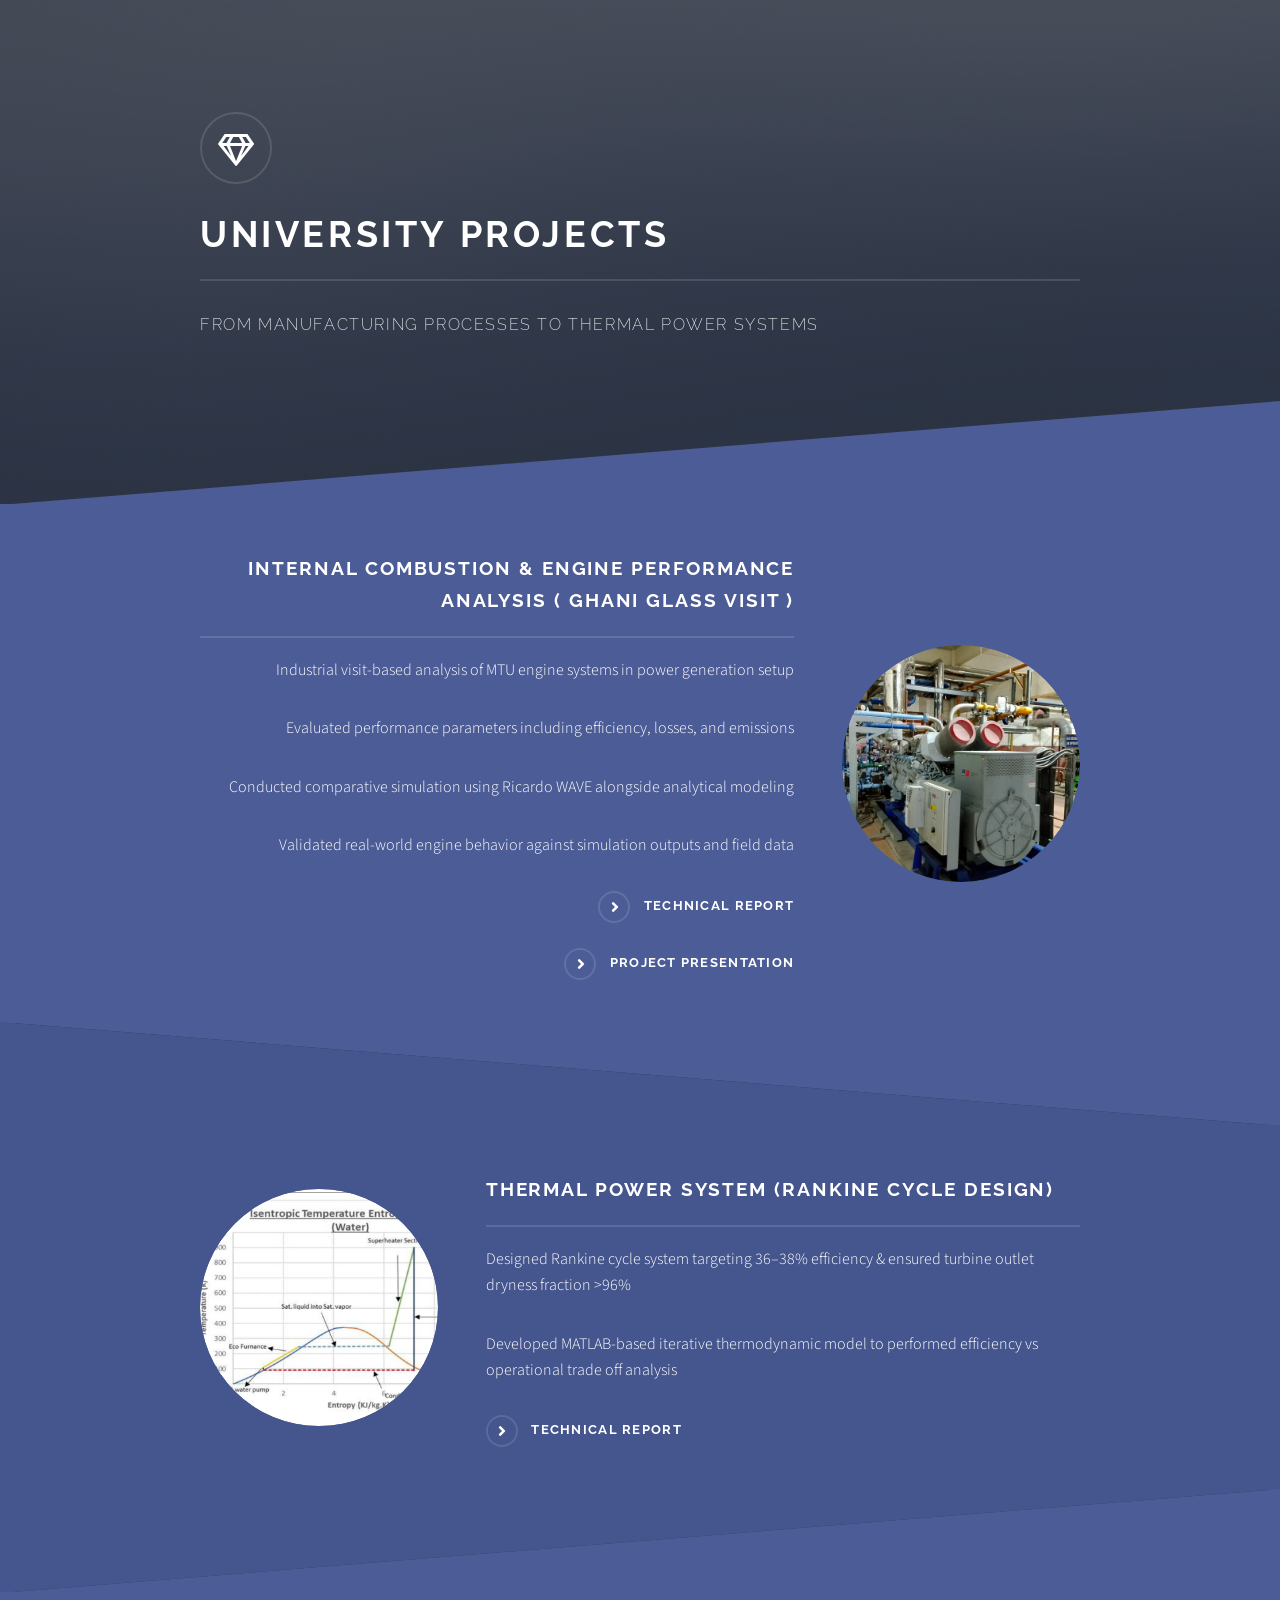
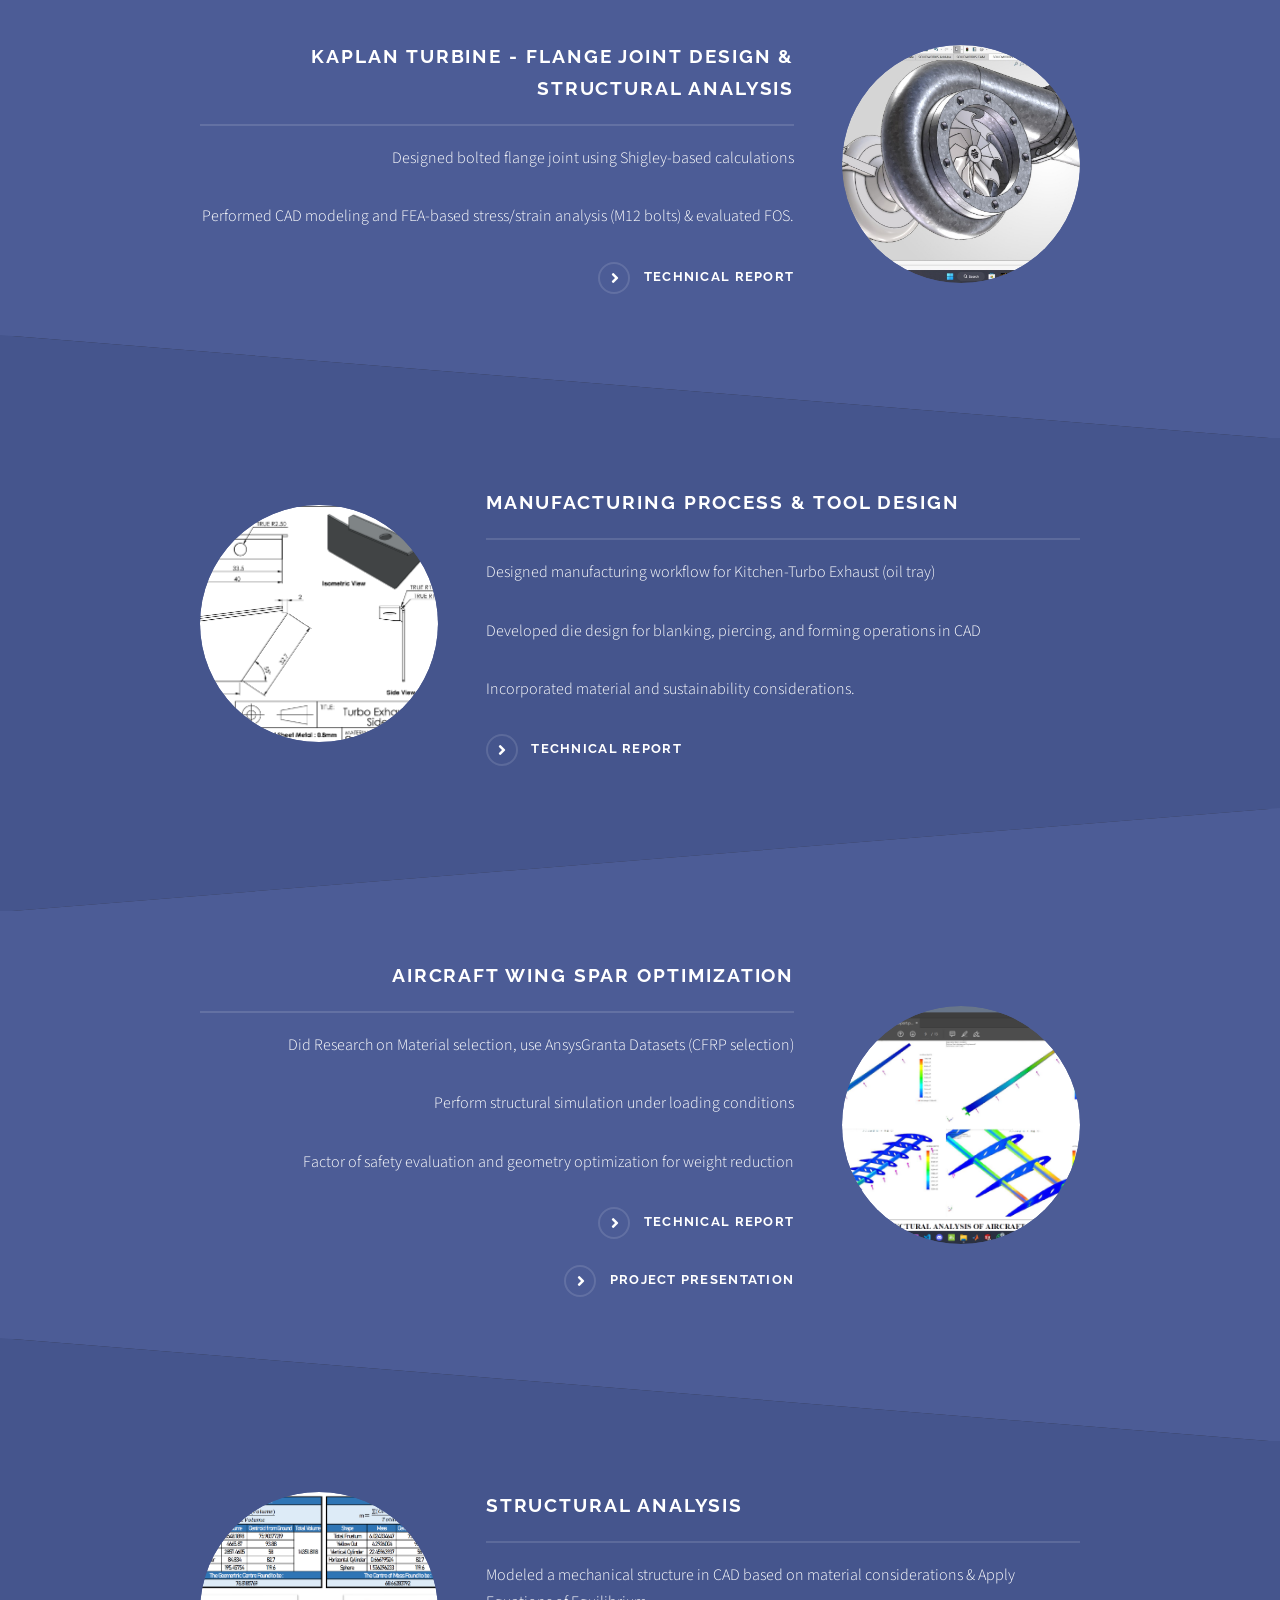
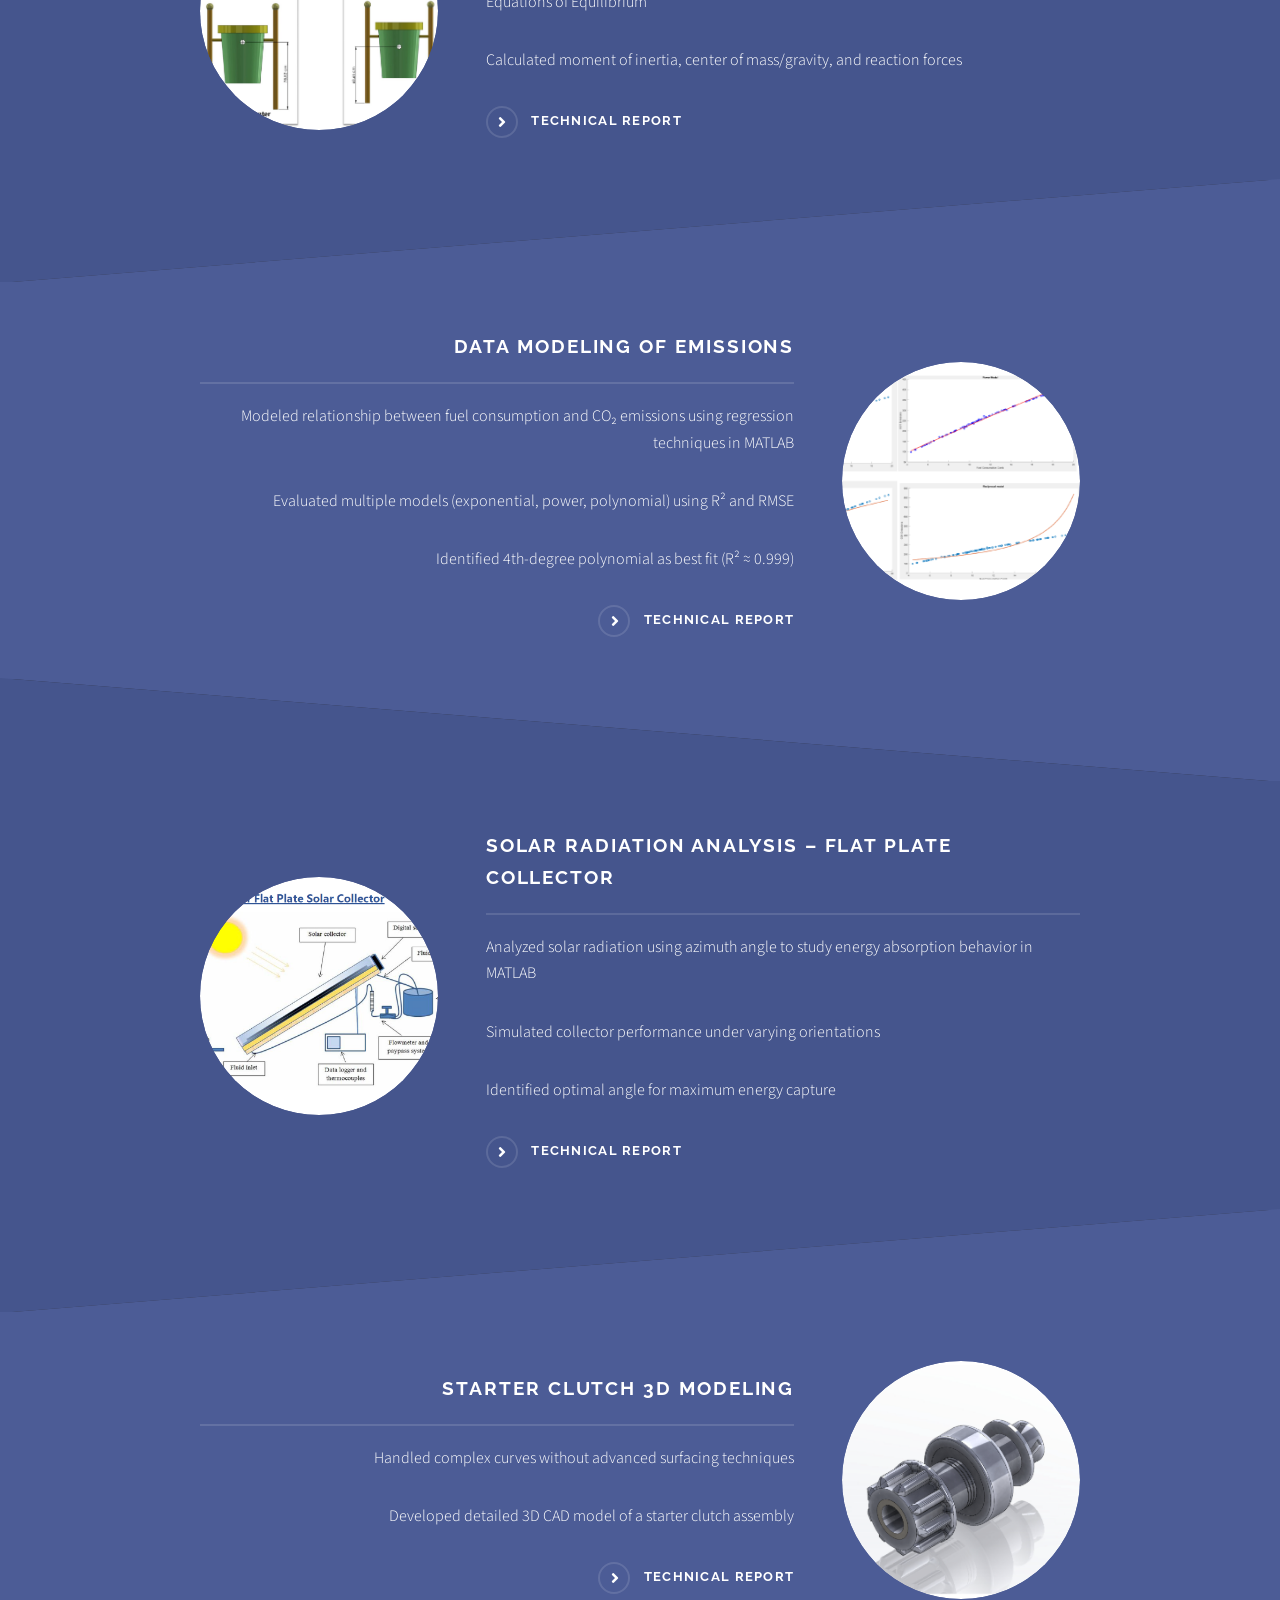
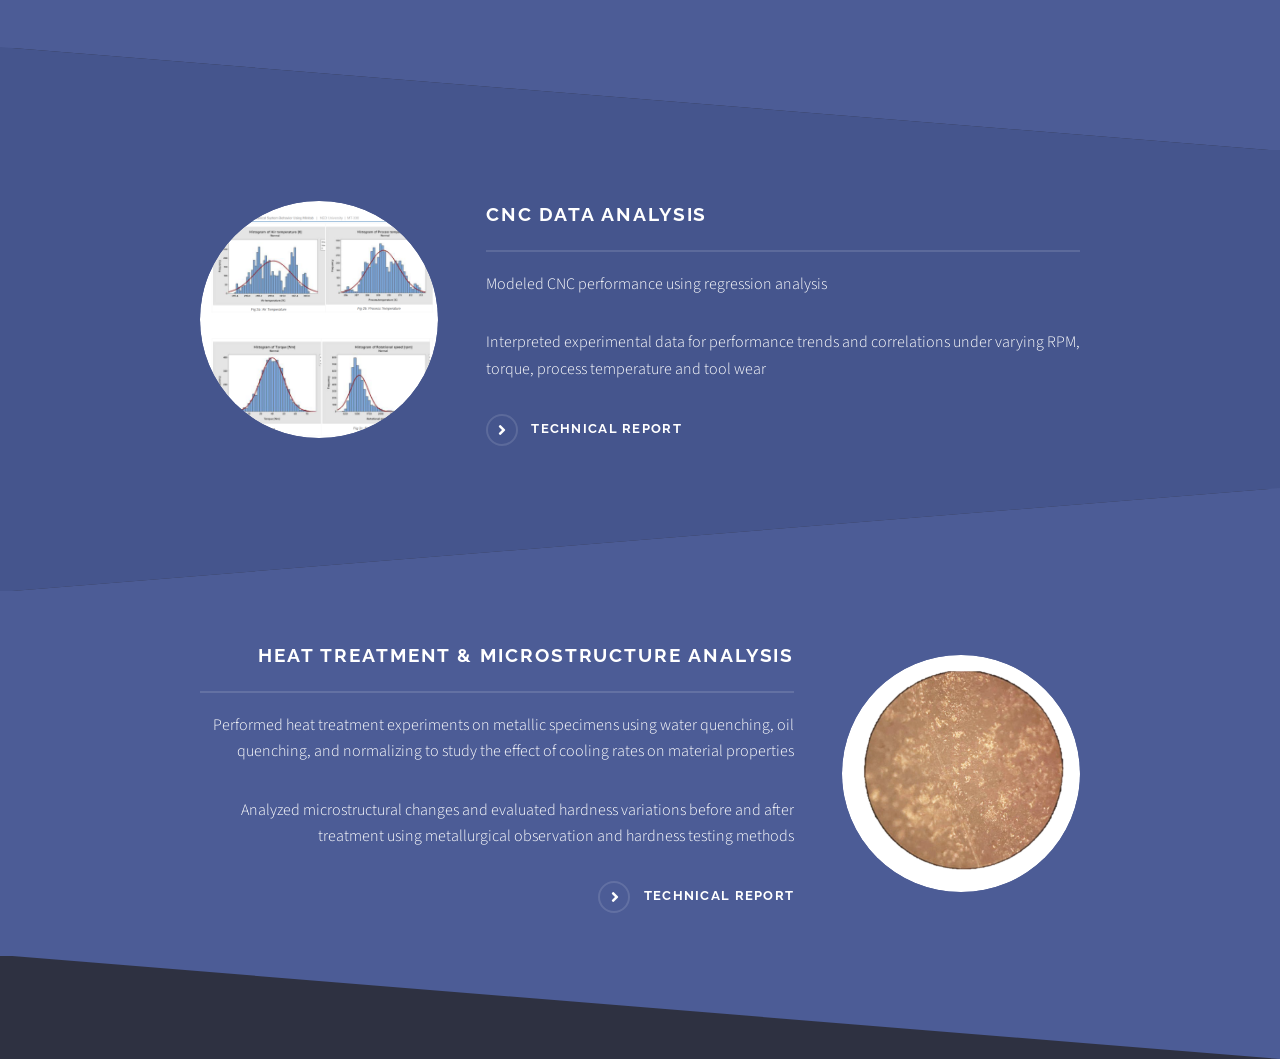
==== commit a4e5cbf0: "Update page2.html" ====
--- a/page2.html
+++ b/page2.html
@@ -62,7 +62,8 @@
 										<p>Evaluated performance parameters including efficiency, losses, and emissions</p>
 										<p>Conducted comparative simulation using Ricardo WAVE alongside analytical modeling</p>
 										<p>Validated real-world engine behavior against simulation outputs and field data</p>
-										<a href="#" class="special">Technical Report</a>
+										<a href="https://drive.google.com/file/d/17QMkJJRihNgWInZLmw3-LRLs0VT5WPnt/view?usp=sharing" target = "_blank" class="special">Technical Report</a>
+										<a href="https://docs.google.com/presentation/d/1U-lp3PNUqu7MeAZuiWRM6Km_8RGCVNOS/edit?usp=sharing&ouid=116388351215563841444&rtpof=true&sd=true" target = "_blank" class="special">Project Presentation</a>
 									</div>
 								</div>
 							</section>
@@ -215,4 +216,4 @@
 			<script src="assets/js/main.js"></script>
 
 	</body>
-</html>+</html>
